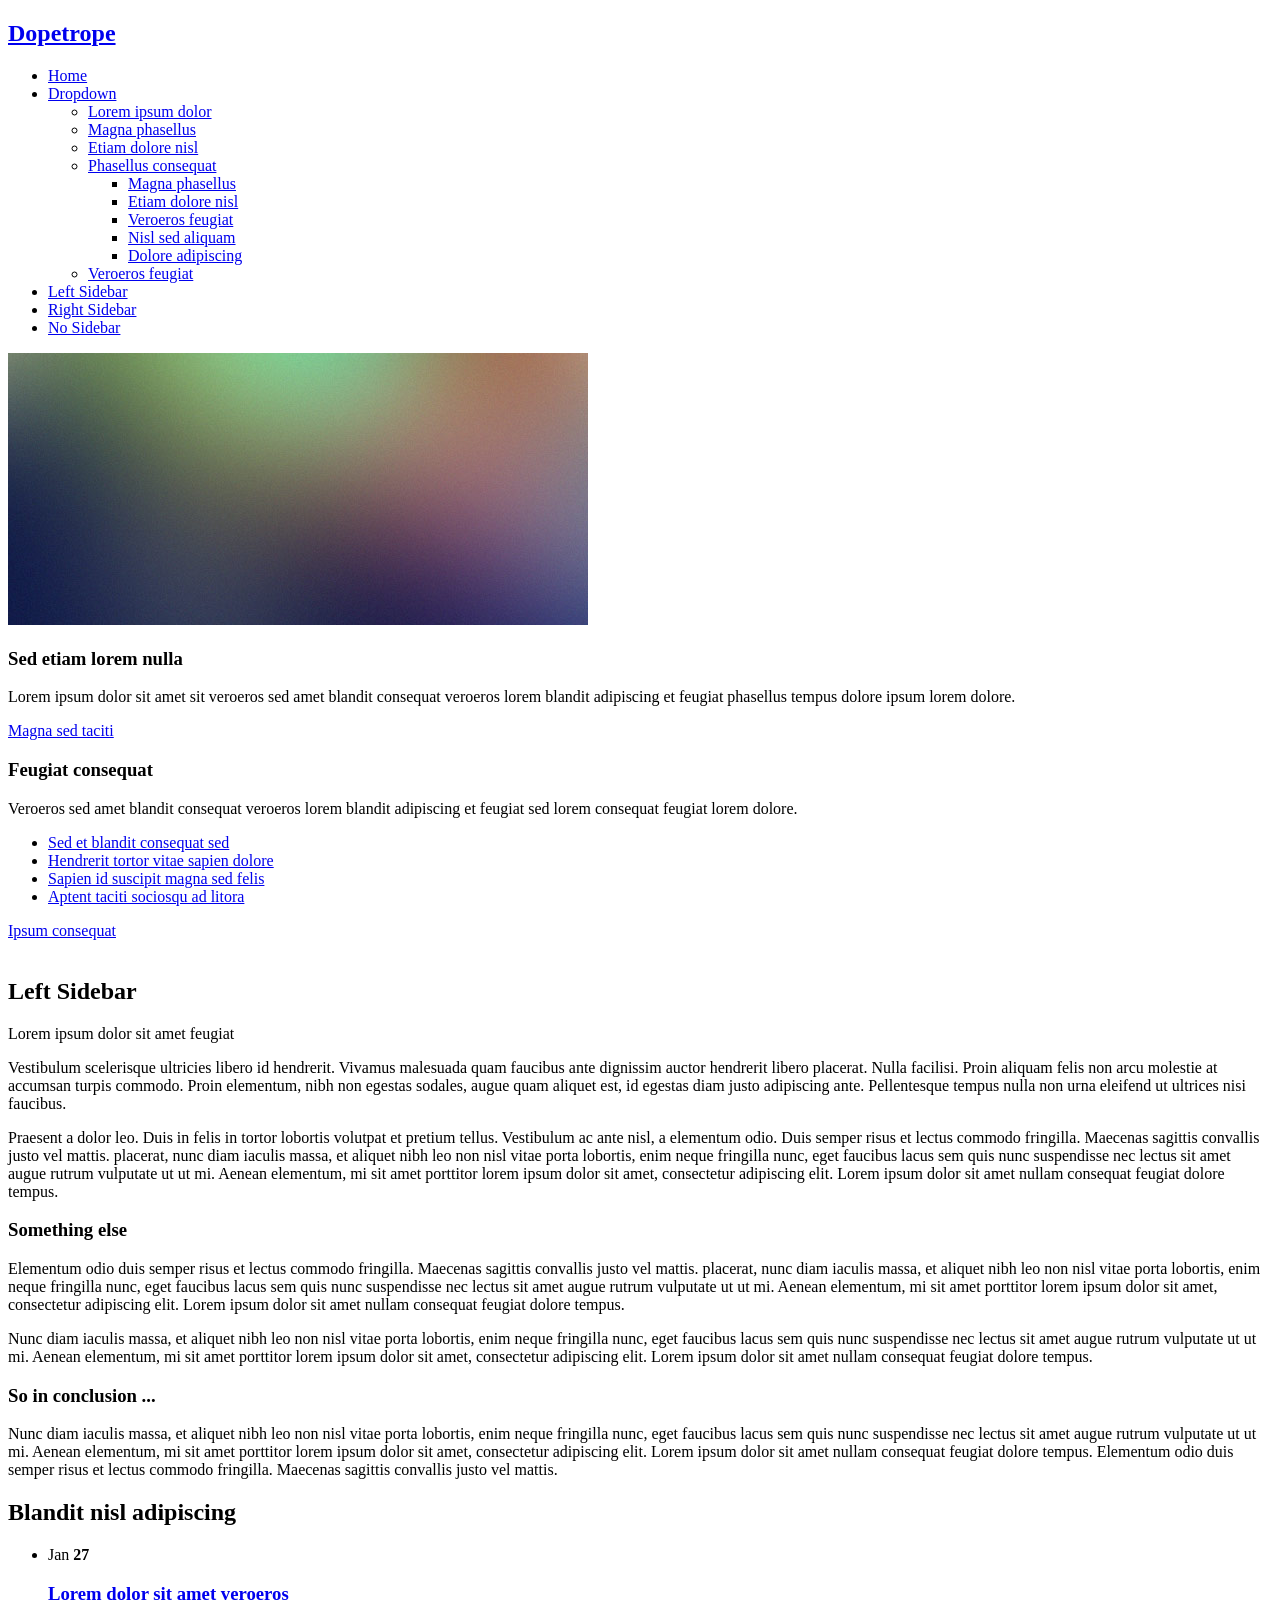
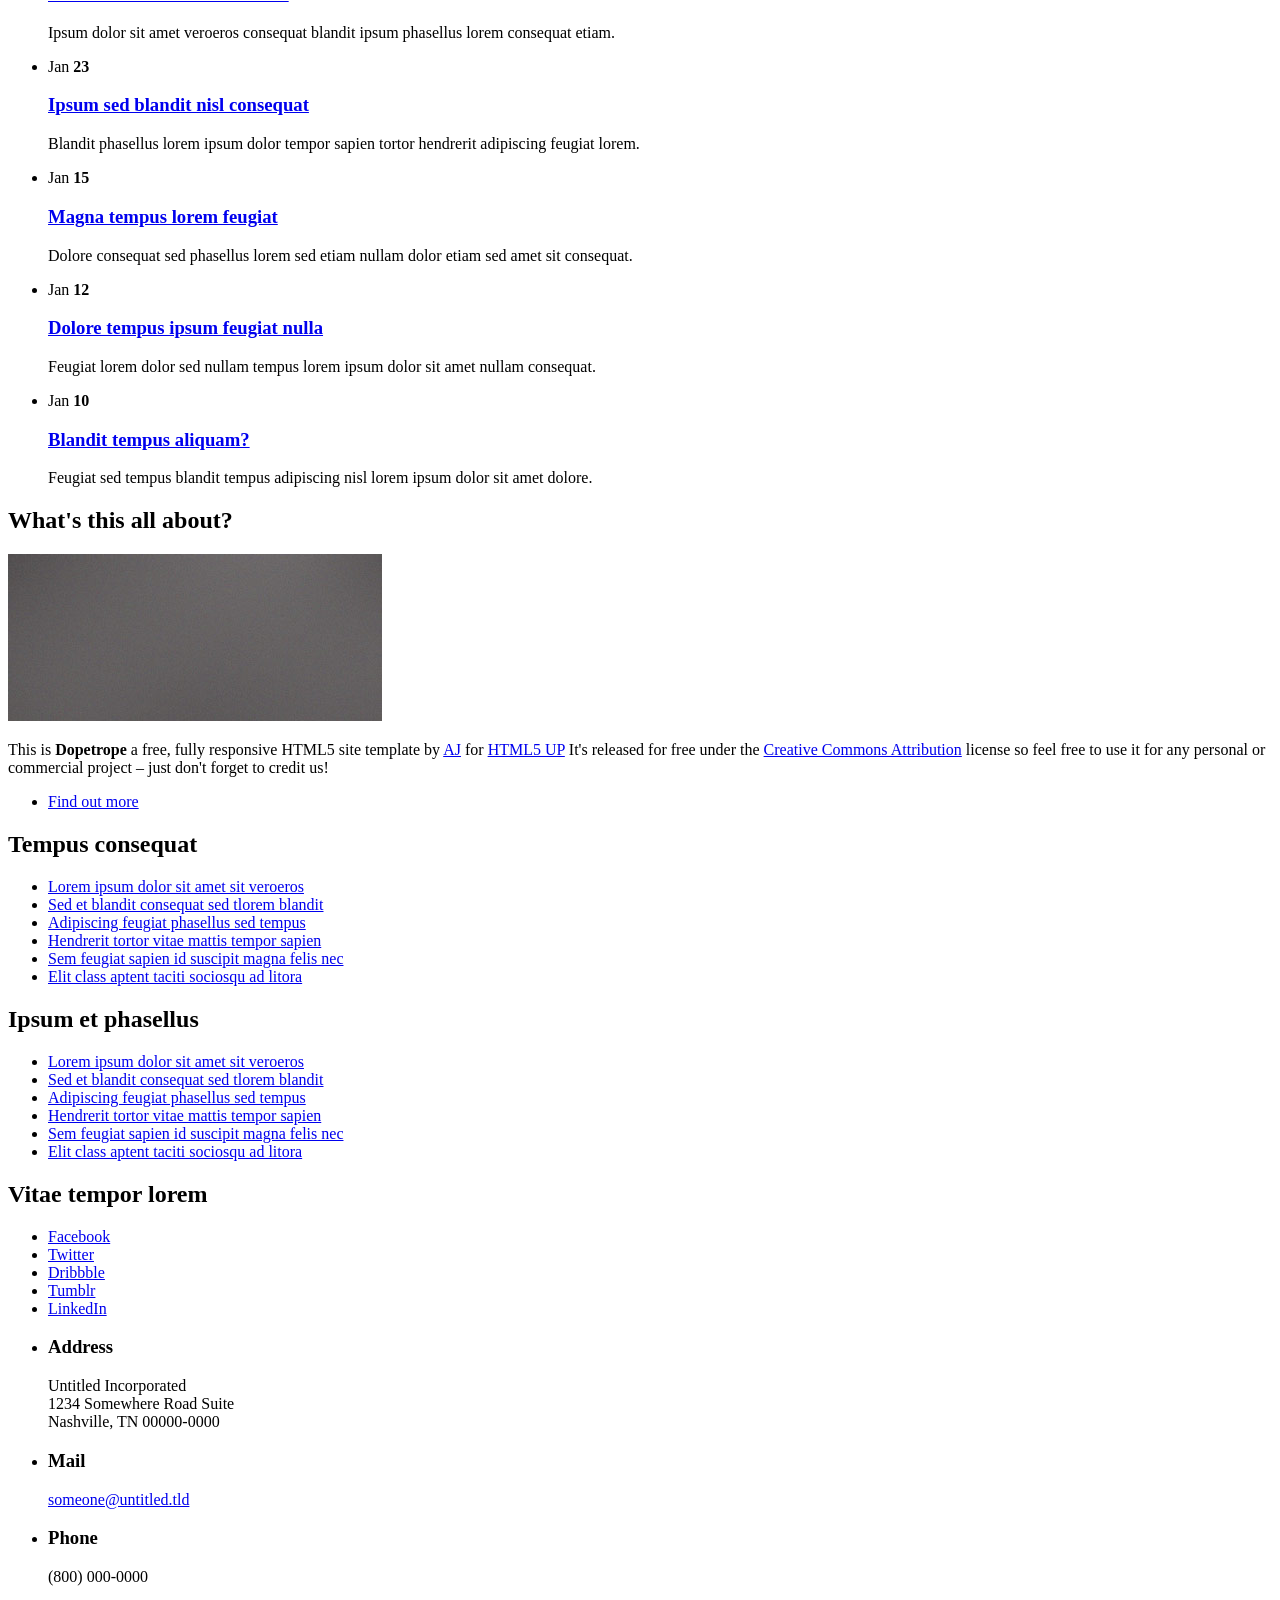
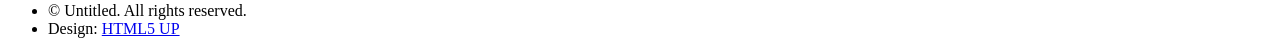
==== left-sidebar.html @ 4e70c13d "Add files via upload Initial Commit" ====
<!DOCTYPE HTML>
<!--
	Dopetrope by HTML5 UP
	html5up.net | @ajlkn
	Free for personal and commercial use under the CCA 3.0 license (html5up.net/license)
-->
<html>
	<head>
		<title>Dopetrope by HTML5 UP</title>
		<meta charset="utf-8" />
		<meta name="viewport" content="width=device-width, initial-scale=1, user-scalable=no" />
		<link rel="stylesheet" href="assets/css/main.css" />
	</head>
	<body class="left-sidebar is-preload">
		<div id="page-wrapper">

			<!-- Header -->
				<section id="header">

					<!-- Logo -->
						<h1><a href="index.html">Dopetrope</a></h1>

					<!-- Nav -->
						<nav id="nav">
							<ul>
								<li><a href="index.html">Home</a></li>
								<li>
									<a href="#">Dropdown</a>
									<ul>
										<li><a href="#">Lorem ipsum dolor</a></li>
										<li><a href="#">Magna phasellus</a></li>
										<li><a href="#">Etiam dolore nisl</a></li>
										<li>
											<a href="#">Phasellus consequat</a>
											<ul>
												<li><a href="#">Magna phasellus</a></li>
												<li><a href="#">Etiam dolore nisl</a></li>
												<li><a href="#">Veroeros feugiat</a></li>
												<li><a href="#">Nisl sed aliquam</a></li>
												<li><a href="#">Dolore adipiscing</a></li>
											</ul>
										</li>
										<li><a href="#">Veroeros feugiat</a></li>
									</ul>
								</li>
								<li class="current"><a href="left-sidebar.html">Left Sidebar</a></li>
								<li><a href="right-sidebar.html">Right Sidebar</a></li>
								<li><a href="no-sidebar.html">No Sidebar</a></li>
							</ul>
						</nav>

				</section>

			<!-- Main -->
				<section id="main">
					<div class="container">
						<div class="row">
							<div class="col-4 col-12-medium">

								<!-- Sidebar -->
									<section class="box">
										<a href="#" class="image featured"><img src="images/pic09.jpg" alt="" /></a>
										<header>
											<h3>Sed etiam lorem nulla</h3>
										</header>
										<p>Lorem ipsum dolor sit amet sit veroeros sed amet blandit consequat veroeros lorem blandit  adipiscing et feugiat phasellus tempus dolore ipsum lorem dolore.</p>
										<footer>
											<a href="#" class="button alt">Magna sed taciti</a>
										</footer>
									</section>
									<section class="box">
										<header>
											<h3>Feugiat consequat</h3>
										</header>
										<p>Veroeros sed amet blandit consequat veroeros lorem blandit adipiscing et feugiat sed lorem consequat feugiat lorem dolore.</p>
										<ul class="divided">
											<li><a href="#">Sed et blandit consequat sed</a></li>
											<li><a href="#">Hendrerit tortor vitae sapien dolore</a></li>
											<li><a href="#">Sapien id suscipit magna sed felis</a></li>
											<li><a href="#">Aptent taciti sociosqu ad litora</a></li>
										</ul>
										<footer>
											<a href="#" class="button alt">Ipsum consequat</a>
										</footer>
									</section>

							</div>
							<div class="col-8 col-12-medium imp-medium">

								<!-- Content -->
									<article class="box post">
										<a href="#" class="image featured"><img src="images/pic01.jpg" alt="" /></a>
										<header>
											<h2>Left Sidebar</h2>
											<p>Lorem ipsum dolor sit amet feugiat</p>
										</header>
										<p>
											Vestibulum scelerisque ultricies libero id hendrerit. Vivamus malesuada quam faucibus ante dignissim auctor
											hendrerit libero placerat. Nulla facilisi. Proin aliquam felis non arcu molestie at accumsan turpis commodo.
											Proin elementum, nibh non egestas sodales, augue quam aliquet est, id egestas diam justo adipiscing ante.
											Pellentesque tempus nulla non urna eleifend ut ultrices nisi faucibus.
										</p>
										<p>
											Praesent a dolor leo. Duis in felis in tortor lobortis volutpat et pretium tellus. Vestibulum ac ante nisl,
											a elementum odio. Duis semper risus et lectus commodo fringilla. Maecenas sagittis convallis justo vel mattis.
											placerat, nunc diam iaculis massa, et aliquet nibh leo non nisl vitae porta lobortis, enim neque fringilla nunc,
											eget faucibus lacus sem quis nunc suspendisse nec lectus sit amet augue rutrum vulputate ut ut mi. Aenean
											elementum, mi sit amet porttitor lorem ipsum dolor sit amet, consectetur adipiscing elit. Lorem ipsum dolor
											sit amet nullam consequat feugiat dolore tempus.
										</p>
										<section>
											<header>
												<h3>Something else</h3>
											</header>
											<p>
												Elementum odio duis semper risus et lectus commodo fringilla. Maecenas sagittis convallis justo vel mattis.
												placerat, nunc diam iaculis massa, et aliquet nibh leo non nisl vitae porta lobortis, enim neque fringilla nunc,
												eget faucibus lacus sem quis nunc suspendisse nec lectus sit amet augue rutrum vulputate ut ut mi. Aenean
												elementum, mi sit amet porttitor lorem ipsum dolor sit amet, consectetur adipiscing elit. Lorem ipsum dolor
												sit amet nullam consequat feugiat dolore tempus.
											</p>
											<p>
												Nunc diam iaculis massa, et aliquet nibh leo non nisl vitae porta lobortis, enim neque fringilla nunc,
												eget faucibus lacus sem quis nunc suspendisse nec lectus sit amet augue rutrum vulputate ut ut mi. Aenean
												elementum, mi sit amet porttitor lorem ipsum dolor sit amet, consectetur adipiscing elit. Lorem ipsum dolor
												sit amet nullam consequat feugiat dolore tempus.
											</p>
										</section>
										<section>
											<header>
												<h3>So in conclusion ...</h3>
											</header>
											<p>
												Nunc diam iaculis massa, et aliquet nibh leo non nisl vitae porta lobortis, enim neque fringilla nunc,
												eget faucibus lacus sem quis nunc suspendisse nec lectus sit amet augue rutrum vulputate ut ut mi. Aenean
												elementum, mi sit amet porttitor lorem ipsum dolor sit amet, consectetur adipiscing elit. Lorem ipsum dolor
												sit amet nullam consequat feugiat dolore tempus. Elementum odio duis semper risus et lectus commodo fringilla.
												Maecenas sagittis convallis justo vel mattis.
											</p>
										</section>
									</article>

							</div>
						</div>
					</div>
				</section>

			<!-- Footer -->
				<section id="footer">
					<div class="container">
						<div class="row">
							<div class="col-8 col-12-medium">
								<section>
									<header>
										<h2>Blandit nisl adipiscing</h2>
									</header>
									<ul class="dates">
										<li>
											<span class="date">Jan <strong>27</strong></span>
											<h3><a href="#">Lorem dolor sit amet veroeros</a></h3>
											<p>Ipsum dolor sit amet veroeros consequat blandit ipsum phasellus lorem consequat etiam.</p>
										</li>
										<li>
											<span class="date">Jan <strong>23</strong></span>
											<h3><a href="#">Ipsum sed blandit nisl consequat</a></h3>
											<p>Blandit phasellus lorem ipsum dolor tempor sapien tortor hendrerit adipiscing feugiat lorem.</p>
										</li>
										<li>
											<span class="date">Jan <strong>15</strong></span>
											<h3><a href="#">Magna tempus lorem feugiat</a></h3>
											<p>Dolore consequat sed phasellus lorem sed etiam nullam dolor etiam sed amet sit consequat.</p>
										</li>
										<li>
											<span class="date">Jan <strong>12</strong></span>
											<h3><a href="#">Dolore tempus ipsum feugiat nulla</a></h3>
											<p>Feugiat lorem dolor sed nullam tempus lorem ipsum dolor sit amet nullam consequat.</p>
										</li>
										<li>
											<span class="date">Jan <strong>10</strong></span>
											<h3><a href="#">Blandit tempus aliquam?</a></h3>
											<p>Feugiat sed tempus blandit tempus adipiscing nisl lorem ipsum dolor sit amet dolore.</p>
										</li>
									</ul>
								</section>
							</div>
							<div class="col-4 col-12-medium">
								<section>
									<header>
										<h2>What's this all about?</h2>
									</header>
									<a href="#" class="image featured"><img src="images/pic10.jpg" alt="" /></a>
									<p>
										This is <strong>Dopetrope</strong> a free, fully responsive HTML5 site template by
										<a href="http://twitter.com/ajlkn">AJ</a> for <a href="http://html5up.net/">HTML5 UP</a> It's released for free under
										the <a href="http://html5up.net/license/">Creative Commons Attribution</a> license so feel free to use it for any personal or commercial project &ndash; just don't forget to credit us!
									</p>
									<footer>
										<ul class="actions">
											<li><a href="#" class="button">Find out more</a></li>
										</ul>
									</footer>
								</section>
							</div>
							<div class="col-4 col-6-medium col-12-small">
								<section>
									<header>
										<h2>Tempus consequat</h2>
									</header>
									<ul class="divided">
										<li><a href="#">Lorem ipsum dolor sit amet sit veroeros</a></li>
										<li><a href="#">Sed et blandit consequat sed tlorem blandit</a></li>
										<li><a href="#">Adipiscing feugiat phasellus sed tempus</a></li>
										<li><a href="#">Hendrerit tortor vitae mattis tempor sapien</a></li>
										<li><a href="#">Sem feugiat sapien id suscipit magna felis nec</a></li>
										<li><a href="#">Elit class aptent taciti sociosqu ad litora</a></li>
									</ul>
								</section>
							</div>
							<div class="col-4 col-6-medium col-12-small">
								<section>
									<header>
										<h2>Ipsum et phasellus</h2>
									</header>
									<ul class="divided">
										<li><a href="#">Lorem ipsum dolor sit amet sit veroeros</a></li>
										<li><a href="#">Sed et blandit consequat sed tlorem blandit</a></li>
										<li><a href="#">Adipiscing feugiat phasellus sed tempus</a></li>
										<li><a href="#">Hendrerit tortor vitae mattis tempor sapien</a></li>
										<li><a href="#">Sem feugiat sapien id suscipit magna felis nec</a></li>
										<li><a href="#">Elit class aptent taciti sociosqu ad litora</a></li>
									</ul>
								</section>
							</div>
							<div class="col-4 col-12-medium">
								<section>
									<header>
										<h2>Vitae tempor lorem</h2>
									</header>
									<ul class="social">
										<li><a class="icon brands fa-facebook-f" href="#"><span class="label">Facebook</span></a></li>
										<li><a class="icon brands fa-twitter" href="#"><span class="label">Twitter</span></a></li>
										<li><a class="icon brands fa-dribbble" href="#"><span class="label">Dribbble</span></a></li>
										<li><a class="icon brands fa-tumblr" href="#"><span class="label">Tumblr</span></a></li>
										<li><a class="icon brands fa-linkedin-in" href="#"><span class="label">LinkedIn</span></a></li>
									</ul>
									<ul class="contact">
										<li>
											<h3>Address</h3>
											<p>
												Untitled Incorporated<br />
												1234 Somewhere Road Suite<br />
												Nashville, TN 00000-0000
											</p>
										</li>
										<li>
											<h3>Mail</h3>
											<p><a href="#">someone@untitled.tld</a></p>
										</li>
										<li>
											<h3>Phone</h3>
											<p>(800) 000-0000</p>
										</li>
									</ul>
								</section>
							</div>
							<div class="col-12">

								<!-- Copyright -->
									<div id="copyright">
										<ul class="links">
											<li>&copy; Untitled. All rights reserved.</li><li>Design: <a href="http://html5up.net">HTML5 UP</a></li>
										</ul>
									</div>

							</div>
						</div>
					</div>
				</section>

		</div>

		<!-- Scripts -->
			<script src="assets/js/jquery.min.js"></script>
			<script src="assets/js/jquery.dropotron.min.js"></script>
			<script src="assets/js/browser.min.js"></script>
			<script src="assets/js/breakpoints.min.js"></script>
			<script src="assets/js/util.js"></script>
			<script src="assets/js/main.js"></script>

	</body>
</html>
---- assets/css/main.css ----
@import url("fontawesome-all.min.css");
@import url("https://fonts.googleapis.com/css?family=Source+Sans+Pro:300,400,700,900,300italic");

/*
	Dopetrope by HTML5 UP
	html5up.net | @ajlkn
	Free for personal and commercial use under the CCA 3.0 license (html5up.net/license)
*/

html, body, div, span, applet, object,
iframe, h1, h2, h3, h4, h5, h6, p, blockquote,
pre, a, abbr, acronym, address, big, cite,
code, del, dfn, em, img, ins, kbd, q, s, samp,
small, strike, strong, sub, sup, tt, var, b,
u, i, center, dl, dt, dd, ol, ul, li, fieldset,
form, label, legend, table, caption, tbody,
tfoot, thead, tr, th, td, article, aside,
canvas, details, embed, figure, figcaption,
footer, header, hgroup, menu, nav, output, ruby,
section, summary, time, mark, audio, video {
	margin: 0;
	padding: 0;
	border: 0;
	font-size: 100%;
	font: inherit;
	vertical-align: baseline;}

article, aside, details, figcaption, figure,
footer, header, hgroup, menu, nav, section {
	display: block;}

body {
	line-height: 1;
}

ol, ul {
	list-style: none;
}

blockquote, q {
	quotes: none;
}

	blockquote:before, blockquote:after, q:before, q:after {
		content: '';
		content: none;
	}

table {
	border-collapse: collapse;
	border-spacing: 0;
}

body {
	-webkit-text-size-adjust: none;
}

mark {
	background-color: transparent;
	color: inherit;
}

input::-moz-focus-inner {
	border: 0;
	padding: 0;
}

input, select, textarea {
	-moz-appearance: none;
	-webkit-appearance: none;
	-ms-appearance: none;
	appearance: none;
}

/* Basic */

	html {
		box-sizing: border-box;
	}

	*, *:before, *:after {
		box-sizing: inherit;
	}

	body {
		background: #252122;
		background-image: url("images/bg02.png");
	}

		body.is-preload *, body.is-preload *:before, body.is-preload *:after {
			-moz-animation: none !important;
			-webkit-animation: none !important;
			-ms-animation: none !important;
			animation: none !important;
			-moz-transition: none !important;
			-webkit-transition: none !important;
			-ms-transition: none !important;
			transition: none !important;
		}

	body, input, textarea, select {
		font-family: 'Source Sans Pro';
		font-weight: 300;
		color: #5d5d5d;
		font-size: 14pt;
		line-height: 1.75em;
	}

	strong, b {
		color: #252122;
		font-weight: 400;
	}

	i, em {
		font-style: italic;
	}

	sub {
		position: relative;
		top: 0.5em;
		font-size: 0.8em;
	}

	sup {
		position: relative;
		top: -0.5em;
		font-size: 0.8em;
	}

	blockquote {
		border-left: solid 0.75em #dddddd;
		padding: 1em 0 1em 1.5em;
		font-style: italic;
	}

	h1, h2, h3, h4, h5, h6 {
		color: #252122;
		font-weight: 700;
	}

	h1 a, h2 a, h3 a, h4 a, h5 a, h6 a {
		color: inherit;
		text-decoration: none;
	}

	h2 {
		font-size: 1.5em;
	}

	h3 {
		font-size: 1.35em;
	}

	a {
		color: #d52349;
		text-decoration: underline;
	}

		a:hover {
			text-decoration: none;
		}

	br.clear {
		clear: both;
	}

	hr {
		border: 0;
		border-top: solid 1px #dddddd;
		height: 1px;
		margin: 2em 0 2em 0;
	}

	p, ul, ol, dl, table {
		margin-bottom: 2em;
	}

/* Container */

	.container {
		margin: 0 auto;
		max-width: 100%;
		width: 70em;
	}

		@media screen and (max-width: 1680px) {

			.container {
				width: 70em;
			}

		}

		@media screen and (max-width: 1280px) {

			.container {
				width: calc(100% - 60px);
			}

		}

		@media screen and (max-width: 980px) {

			.container {
				width: calc(100% - 80px);
			}

		}

		@media screen and (max-width: 736px) {

			.container {
				width: calc(100% - 40px);
			}

		}

/* Row */

	.row {
		display: flex;
		flex-wrap: wrap;
		box-sizing: border-box;
		align-items: stretch;
	}

		.row > * {
			box-sizing: border-box;
		}

		.row.gtr-uniform > * > :last-child {
			margin-bottom: 0;
		}

		.row.aln-left {
			justify-content: flex-start;
		}

		.row.aln-center {
			justify-content: center;
		}

		.row.aln-right {
			justify-content: flex-end;
		}

		.row.aln-top {
			align-items: flex-start;
		}

		.row.aln-middle {
			align-items: center;
		}

		.row.aln-bottom {
			align-items: flex-end;
		}

		.row > .imp {
			order: -1;
		}

		.row > .col-1 {
			width: 8.33333%;
		}

		.row > .off-1 {
			margin-left: 8.33333%;
		}

		.row > .col-2 {
			width: 16.66667%;
		}

		.row > .off-2 {
			margin-left: 16.66667%;
		}

		.row > .col-3 {
			width: 25%;
		}

		.row > .off-3 {
			margin-left: 25%;
		}

		.row > .col-4 {
			width: 33.33333%;
		}

		.row > .off-4 {
			margin-left: 33.33333%;
		}

		.row > .col-5 {
			width: 41.66667%;
		}

		.row > .off-5 {
			margin-left: 41.66667%;
		}

		.row > .col-6 {
			width: 50%;
		}

		.row > .off-6 {
			margin-left: 50%;
		}

		.row > .col-7 {
			width: 58.33333%;
		}

		.row > .off-7 {
			margin-left: 58.33333%;
		}

		.row > .col-8 {
			width: 66.66667%;
		}

		.row > .off-8 {
			margin-left: 66.66667%;
		}

		.row > .col-9 {
			width: 75%;
		}

		.row > .off-9 {
			margin-left: 75%;
		}

		.row > .col-10 {
			width: 83.33333%;
		}

		.row > .off-10 {
			margin-left: 83.33333%;
		}

		.row > .col-11 {
			width: 91.66667%;
		}

		.row > .off-11 {
			margin-left: 91.66667%;
		}

		.row > .col-12 {
			width: 100%;
		}

		.row > .off-12 {
			margin-left: 100%;
		}

		.row.gtr-0 {
			margin-top: 0px;
			margin-left: 0px;
		}

			.row.gtr-0 > * {
				padding: 0px 0 0 0px;
			}

			.row.gtr-0.gtr-uniform {
				margin-top: 0px;
			}

				.row.gtr-0.gtr-uniform > * {
					padding-top: 0px;
				}

		.row.gtr-25 {
			margin-top: -12.5px;
			margin-left: -12.5px;
		}

			.row.gtr-25 > * {
				padding: 12.5px 0 0 12.5px;
			}

			.row.gtr-25.gtr-uniform {
				margin-top: -12.5px;
			}

				.row.gtr-25.gtr-uniform > * {
					padding-top: 12.5px;
				}

		.row.gtr-50 {
			margin-top: -25px;
			margin-left: -25px;
		}

			.row.gtr-50 > * {
				padding: 25px 0 0 25px;
			}

			.row.gtr-50.gtr-uniform {
				margin-top: -25px;
			}

				.row.gtr-50.gtr-uniform > * {
					padding-top: 25px;
				}

		.row {
			margin-top: -50px;
			margin-left: -50px;
		}

			.row > * {
				padding: 50px 0 0 50px;
			}

			.row.gtr-uniform {
				margin-top: -50px;
			}

				.row.gtr-uniform > * {
					padding-top: 50px;
				}

		.row.gtr-150 {
			margin-top: -75px;
			margin-left: -75px;
		}

			.row.gtr-150 > * {
				padding: 75px 0 0 75px;
			}

			.row.gtr-150.gtr-uniform {
				margin-top: -75px;
			}

				.row.gtr-150.gtr-uniform > * {
					padding-top: 75px;
				}

		.row.gtr-200 {
			margin-top: -100px;
			margin-left: -100px;
		}

			.row.gtr-200 > * {
				padding: 100px 0 0 100px;
			}

			.row.gtr-200.gtr-uniform {
				margin-top: -100px;
			}

				.row.gtr-200.gtr-uniform > * {
					padding-top: 100px;
				}

		@media screen and (max-width: 1680px) {

			.row {
				display: flex;
				flex-wrap: wrap;
				box-sizing: border-box;
				align-items: stretch;
			}

				.row > * {
					box-sizing: border-box;
				}

				.row.gtr-uniform > * > :last-child {
					margin-bottom: 0;
				}

				.row.aln-left {
					justify-content: flex-start;
				}

				.row.aln-center {
					justify-content: center;
				}

				.row.aln-right {
					justify-content: flex-end;
				}

				.row.aln-top {
					align-items: flex-start;
				}

				.row.aln-middle {
					align-items: center;
				}

				.row.aln-bottom {
					align-items: flex-end;
				}

				.row > .imp-xlarge {
					order: -1;
				}

				.row > .col-1-xlarge {
					width: 8.33333%;
				}

				.row > .off-1-xlarge {
					margin-left: 8.33333%;
				}

				.row > .col-2-xlarge {
					width: 16.66667%;
				}

				.row > .off-2-xlarge {
					margin-left: 16.66667%;
				}

				.row > .col-3-xlarge {
					width: 25%;
				}

				.row > .off-3-xlarge {
					margin-left: 25%;
				}

				.row > .col-4-xlarge {
					width: 33.33333%;
				}

				.row > .off-4-xlarge {
					margin-left: 33.33333%;
				}

				.row > .col-5-xlarge {
					width: 41.66667%;
				}

				.row > .off-5-xlarge {
					margin-left: 41.66667%;
				}

				.row > .col-6-xlarge {
					width: 50%;
				}

				.row > .off-6-xlarge {
					margin-left: 50%;
				}

				.row > .col-7-xlarge {
					width: 58.33333%;
				}

				.row > .off-7-xlarge {
					margin-left: 58.33333%;
				}

				.row > .col-8-xlarge {
					width: 66.66667%;
				}

				.row > .off-8-xlarge {
					margin-left: 66.66667%;
				}

				.row > .col-9-xlarge {
					width: 75%;
				}

				.row > .off-9-xlarge {
					margin-left: 75%;
				}

				.row > .col-10-xlarge {
					width: 83.33333%;
				}

				.row > .off-10-xlarge {
					margin-left: 83.33333%;
				}

				.row > .col-11-xlarge {
					width: 91.66667%;
				}

				.row > .off-11-xlarge {
					margin-left: 91.66667%;
				}

				.row > .col-12-xlarge {
					width: 100%;
				}

				.row > .off-12-xlarge {
					margin-left: 100%;
				}

				.row.gtr-0 {
					margin-top: 0px;
					margin-left: 0px;
				}

					.row.gtr-0 > * {
						padding: 0px 0 0 0px;
					}

					.row.gtr-0.gtr-uniform {
						margin-top: 0px;
					}

						.row.gtr-0.gtr-uniform > * {
							padding-top: 0px;
						}

				.row.gtr-25 {
					margin-top: -12.5px;
					margin-left: -12.5px;
				}

					.row.gtr-25 > * {
						padding: 12.5px 0 0 12.5px;
					}

					.row.gtr-25.gtr-uniform {
						margin-top: -12.5px;
					}

						.row.gtr-25.gtr-uniform > * {
							padding-top: 12.5px;
						}

				.row.gtr-50 {
					margin-top: -25px;
					margin-left: -25px;
				}

					.row.gtr-50 > * {
						padding: 25px 0 0 25px;
					}

					.row.gtr-50.gtr-uniform {
						margin-top: -25px;
					}

						.row.gtr-50.gtr-uniform > * {
							padding-top: 25px;
						}

				.row {
					margin-top: -50px;
					margin-left: -50px;
				}

					.row > * {
						padding: 50px 0 0 50px;
					}

					.row.gtr-uniform {
						margin-top: -50px;
					}

						.row.gtr-uniform > * {
							padding-top: 50px;
						}

				.row.gtr-150 {
					margin-top: -75px;
					margin-left: -75px;
				}

					.row.gtr-150 > * {
						padding: 75px 0 0 75px;
					}

					.row.gtr-150.gtr-uniform {
						margin-top: -75px;
					}

						.row.gtr-150.gtr-uniform > * {
							padding-top: 75px;
						}

				.row.gtr-200 {
					margin-top: -100px;
					margin-left: -100px;
				}

					.row.gtr-200 > * {
						padding: 100px 0 0 100px;
					}

					.row.gtr-200.gtr-uniform {
						margin-top: -100px;
					}

						.row.gtr-200.gtr-uniform > * {
							padding-top: 100px;
						}

		}

		@media screen and (max-width: 1280px) {

			.row {
				display: flex;
				flex-wrap: wrap;
				box-sizing: border-box;
				align-items: stretch;
			}

				.row > * {
					box-sizing: border-box;
				}

				.row.gtr-uniform > * > :last-child {
					margin-bottom: 0;
				}

				.row.aln-left {
					justify-content: flex-start;
				}

				.row.aln-center {
					justify-content: center;
				}

				.row.aln-right {
					justify-content: flex-end;
				}

				.row.aln-top {
					align-items: flex-start;
				}

				.row.aln-middle {
					align-items: center;
				}

				.row.aln-bottom {
					align-items: flex-end;
				}

				.row > .imp-large {
					order: -1;
				}

				.row > .col-1-large {
					width: 8.33333%;
				}

				.row > .off-1-large {
					margin-left: 8.33333%;
				}

				.row > .col-2-large {
					width: 16.66667%;
				}

				.row > .off-2-large {
					margin-left: 16.66667%;
				}

				.row > .col-3-large {
					width: 25%;
				}

				.row > .off-3-large {
					margin-left: 25%;
				}

				.row > .col-4-large {
					width: 33.33333%;
				}

				.row > .off-4-large {
					margin-left: 33.33333%;
				}

				.row > .col-5-large {
					width: 41.66667%;
				}

				.row > .off-5-large {
					margin-left: 41.66667%;
				}

				.row > .col-6-large {
					width: 50%;
				}

				.row > .off-6-large {
					margin-left: 50%;
				}

				.row > .col-7-large {
					width: 58.33333%;
				}

				.row > .off-7-large {
					margin-left: 58.33333%;
				}

				.row > .col-8-large {
					width: 66.66667%;
				}

				.row > .off-8-large {
					margin-left: 66.66667%;
				}

				.row > .col-9-large {
					width: 75%;
				}

				.row > .off-9-large {
					margin-left: 75%;
				}

				.row > .col-10-large {
					width: 83.33333%;
				}

				.row > .off-10-large {
					margin-left: 83.33333%;
				}

				.row > .col-11-large {
					width: 91.66667%;
				}

				.row > .off-11-large {
					margin-left: 91.66667%;
				}

				.row > .col-12-large {
					width: 100%;
				}

				.row > .off-12-large {
					margin-left: 100%;
				}

				.row.gtr-0 {
					margin-top: 0px;
					margin-left: 0px;
				}

					.row.gtr-0 > * {
						padding: 0px 0 0 0px;
					}

					.row.gtr-0.gtr-uniform {
						margin-top: 0px;
					}

						.row.gtr-0.gtr-uniform > * {
							padding-top: 0px;
						}

				.row.gtr-25 {
					margin-top: -7.5px;
					margin-left: -7.5px;
				}

					.row.gtr-25 > * {
						padding: 7.5px 0 0 7.5px;
					}

					.row.gtr-25.gtr-uniform {
						margin-top: -7.5px;
					}

						.row.gtr-25.gtr-uniform > * {
							padding-top: 7.5px;
						}

				.row.gtr-50 {
					margin-top: -15px;
					margin-left: -15px;
				}

					.row.gtr-50 > * {
						padding: 15px 0 0 15px;
					}

					.row.gtr-50.gtr-uniform {
						margin-top: -15px;
					}

						.row.gtr-50.gtr-uniform > * {
							padding-top: 15px;
						}

				.row {
					margin-top: -30px;
					margin-left: -30px;
				}

					.row > * {
						padding: 30px 0 0 30px;
					}

					.row.gtr-uniform {
						margin-top: -30px;
					}

						.row.gtr-uniform > * {
							padding-top: 30px;
						}

				.row.gtr-150 {
					margin-top: -45px;
					margin-left: -45px;
				}

					.row.gtr-150 > * {
						padding: 45px 0 0 45px;
					}

					.row.gtr-150.gtr-uniform {
						margin-top: -45px;
					}

						.row.gtr-150.gtr-uniform > * {
							padding-top: 45px;
						}

				.row.gtr-200 {
					margin-top: -60px;
					margin-left: -60px;
				}

					.row.gtr-200 > * {
						padding: 60px 0 0 60px;
					}

					.row.gtr-200.gtr-uniform {
						margin-top: -60px;
					}

						.row.gtr-200.gtr-uniform > * {
							padding-top: 60px;
						}

		}

		@media screen and (max-width: 980px) {

			.row {
				display: flex;
				flex-wrap: wrap;
				box-sizing: border-box;
				align-items: stretch;
			}

				.row > * {
					box-sizing: border-box;
				}

				.row.gtr-uniform > * > :last-child {
					margin-bottom: 0;
				}

				.row.aln-left {
					justify-content: flex-start;
				}

				.row.aln-center {
					justify-content: center;
				}

				.row.aln-right {
					justify-content: flex-end;
				}

				.row.aln-top {
					align-items: flex-start;
				}

				.row.aln-middle {
					align-items: center;
				}

				.row.aln-bottom {
					align-items: flex-end;
				}

				.row > .imp-medium {
					order: -1;
				}

				.row > .col-1-medium {
					width: 8.33333%;
				}

				.row > .off-1-medium {
					margin-left: 8.33333%;
				}

				.row > .col-2-medium {
					width: 16.66667%;
				}

				.row > .off-2-medium {
					margin-left: 16.66667%;
				}

				.row > .col-3-medium {
					width: 25%;
				}

				.row > .off-3-medium {
					margin-left: 25%;
				}

				.row > .col-4-medium {
					width: 33.33333%;
				}

				.row > .off-4-medium {
					margin-left: 33.33333%;
				}

				.row > .col-5-medium {
					width: 41.66667%;
				}

				.row > .off-5-medium {
					margin-left: 41.66667%;
				}

				.row > .col-6-medium {
					width: 50%;
				}

				.row > .off-6-medium {
					margin-left: 50%;
				}

				.row > .col-7-medium {
					width: 58.33333%;
				}

				.row > .off-7-medium {
					margin-left: 58.33333%;
				}

				.row > .col-8-medium {
					width: 66.66667%;
				}

				.row > .off-8-medium {
					margin-left: 66.66667%;
				}

				.row > .col-9-medium {
					width: 75%;
				}

				.row > .off-9-medium {
					margin-left: 75%;
				}

				.row > .col-10-medium {
					width: 83.33333%;
				}

				.row > .off-10-medium {
					margin-left: 83.33333%;
				}

				.row > .col-11-medium {
					width: 91.66667%;
				}

				.row > .off-11-medium {
					margin-left: 91.66667%;
				}

				.row > .col-12-medium {
					width: 100%;
				}

				.row > .off-12-medium {
					margin-left: 100%;
				}

				.row.gtr-0 {
					margin-top: 0px;
					margin-left: 0px;
				}

					.row.gtr-0 > * {
						padding: 0px 0 0 0px;
					}

					.row.gtr-0.gtr-uniform {
						margin-top: 0px;
					}

						.row.gtr-0.gtr-uniform > * {
							padding-top: 0px;
						}

				.row.gtr-25 {
					margin-top: -10px;
					margin-left: -10px;
				}

					.row.gtr-25 > * {
						padding: 10px 0 0 10px;
					}

					.row.gtr-25.gtr-uniform {
						margin-top: -10px;
					}

						.row.gtr-25.gtr-uniform > * {
							padding-top: 10px;
						}

				.row.gtr-50 {
					margin-top: -20px;
					margin-left: -20px;
				}

					.row.gtr-50 > * {
						padding: 20px 0 0 20px;
					}

					.row.gtr-50.gtr-uniform {
						margin-top: -20px;
					}

						.row.gtr-50.gtr-uniform > * {
							padding-top: 20px;
						}

				.row {
					margin-top: -40px;
					margin-left: -40px;
				}

					.row > * {
						padding: 40px 0 0 40px;
					}

					.row.gtr-uniform {
						margin-top: -40px;
					}

						.row.gtr-uniform > * {
							padding-top: 40px;
						}

				.row.gtr-150 {
					margin-top: -60px;
					margin-left: -60px;
				}

					.row.gtr-150 > * {
						padding: 60px 0 0 60px;
					}

					.row.gtr-150.gtr-uniform {
						margin-top: -60px;
					}

						.row.gtr-150.gtr-uniform > * {
							padding-top: 60px;
						}

				.row.gtr-200 {
					margin-top: -80px;
					margin-left: -80px;
				}

					.row.gtr-200 > * {
						padding: 80px 0 0 80px;
					}

					.row.gtr-200.gtr-uniform {
						margin-top: -80px;
					}

						.row.gtr-200.gtr-uniform > * {
							padding-top: 80px;
						}

		}

		@media screen and (max-width: 736px) {

			.row {
				display: flex;
				flex-wrap: wrap;
				box-sizing: border-box;
				align-items: stretch;
			}

				.row > * {
					box-sizing: border-box;
				}

				.row.gtr-uniform > * > :last-child {
					margin-bottom: 0;
				}

				.row.aln-left {
					justify-content: flex-start;
				}

				.row.aln-center {
					justify-content: center;
				}

				.row.aln-right {
					justify-content: flex-end;
				}

				.row.aln-top {
					align-items: flex-start;
				}

				.row.aln-middle {
					align-items: center;
				}

				.row.aln-bottom {
					align-items: flex-end;
				}

				.row > .imp-small {
					order: -1;
				}

				.row > .col-1-small {
					width: 8.33333%;
				}

				.row > .off-1-small {
					margin-left: 8.33333%;
				}

				.row > .col-2-small {
					width: 16.66667%;
				}

				.row > .off-2-small {
					margin-left: 16.66667%;
				}

				.row > .col-3-small {
					width: 25%;
				}

				.row > .off-3-small {
					margin-left: 25%;
				}

				.row > .col-4-small {
					width: 33.33333%;
				}

				.row > .off-4-small {
					margin-left: 33.33333%;
				}

				.row > .col-5-small {
					width: 41.66667%;
				}

				.row > .off-5-small {
					margin-left: 41.66667%;
				}

				.row > .col-6-small {
					width: 50%;
				}

				.row > .off-6-small {
					margin-left: 50%;
				}

				.row > .col-7-small {
					width: 58.33333%;
				}

				.row > .off-7-small {
					margin-left: 58.33333%;
				}

				.row > .col-8-small {
					width: 66.66667%;
				}

				.row > .off-8-small {
					margin-left: 66.66667%;
				}

				.row > .col-9-small {
					width: 75%;
				}

				.row > .off-9-small {
					margin-left: 75%;
				}

				.row > .col-10-small {
					width: 83.33333%;
				}

				.row > .off-10-small {
					margin-left: 83.33333%;
				}

				.row > .col-11-small {
					width: 91.66667%;
				}

				.row > .off-11-small {
					margin-left: 91.66667%;
				}

				.row > .col-12-small {
					width: 100%;
				}

				.row > .off-12-small {
					margin-left: 100%;
				}

				.row.gtr-0 {
					margin-top: 0px;
					margin-left: 0px;
				}

					.row.gtr-0 > * {
						padding: 0px 0 0 0px;
					}

					.row.gtr-0.gtr-uniform {
						margin-top: 0px;
					}

						.row.gtr-0.gtr-uniform > * {
							padding-top: 0px;
						}

				.row.gtr-25 {
					margin-top: -5px;
					margin-left: -5px;
				}

					.row.gtr-25 > * {
						padding: 5px 0 0 5px;
					}

					.row.gtr-25.gtr-uniform {
						margin-top: -5px;
					}

						.row.gtr-25.gtr-uniform > * {
							padding-top: 5px;
						}

				.row.gtr-50 {
					margin-top: -10px;
					margin-left: -10px;
				}

					.row.gtr-50 > * {
						padding: 10px 0 0 10px;
					}

					.row.gtr-50.gtr-uniform {
						margin-top: -10px;
					}

						.row.gtr-50.gtr-uniform > * {
							padding-top: 10px;
						}

				.row {
					margin-top: -20px;
					margin-left: -20px;
				}

					.row > * {
						padding: 20px 0 0 20px;
					}

					.row.gtr-uniform {
						margin-top: -20px;
					}

						.row.gtr-uniform > * {
							padding-top: 20px;
						}

				.row.gtr-150 {
					margin-top: -30px;
					margin-left: -30px;
				}

					.row.gtr-150 > * {
						padding: 30px 0 0 30px;
					}

					.row.gtr-150.gtr-uniform {
						margin-top: -30px;
					}

						.row.gtr-150.gtr-uniform > * {
							padding-top: 30px;
						}

				.row.gtr-200 {
					margin-top: -40px;
					margin-left: -40px;
				}

					.row.gtr-200 > * {
						padding: 40px 0 0 40px;
					}

					.row.gtr-200.gtr-uniform {
						margin-top: -40px;
					}

						.row.gtr-200.gtr-uniform > * {
							padding-top: 40px;
						}

		}

/* Form */

	form label {
		display: block;
		color: #252122;
		font-weight: 400;
		margin: 0 0 0.5em 0;
	}

	form input[type=text],
	form input[type=email],
	form input[type=password],
	form select,
	form textarea {
		-webkit-appearance: none;
		display: block;
		border: 0;
		padding: 0.75em 1em;
		font-size: 1em;
		border-radius: 5px;
		border: solid 1px #dddddd;
		background: #fff;
		width: 100%;
	}

		form input[type=text]:focus,
		form input[type=email]:focus,
		form input[type=password]:focus,
		form select:focus,
		form textarea:focus {
			box-shadow: inset 0px 0px 1px 1px #43bff0;
		}

	form textarea {
		height: 15em;
	}

	form ::-webkit-input-placeholder {
		color: #555 !important;
	}

	form :-moz-placeholder {
		color: #555 !important;
	}

	form ::-moz-placeholder {
		color: #555 !important;
	}

	form :-ms-input-placeholder {
		color: #555 !important;
	}

	form ::-moz-focus-inner {
		border: 0;
	}

/* Tables */

	table {
		width: 100%;
	}

		table tr {
			border-top: solid 1px #dddddd;
		}

			table tr:first-child {
				border-top: 0;
			}

		table td {
			padding: 0.5em 1em 0.5em 1em;
		}

		table th {
			text-align: left;
			padding: 0.5em 1em 0.5em 1em;
			font-weight: 700;
			margin: 0 0 1em 0;
		}

		table thead {
			border-bottom: solid 2px #dddddd;
		}

/* Section/Article */

	section, article {
		margin-bottom: 2.5em;
	}

		section > :last-child, section:last-child, article > :last-child, article:last-child {
			margin-bottom: 0;
		}

	header {
		margin: 0 0 1.5em 0;
	}

		header > p {
			display: block;
			font-style: italic;
			margin: 0.5em 0 0 0;
			padding-bottom: 0.5em;
		}

		header.major {
			position: relative;
			text-align: center;
			border-top: solid 1px #ccc;
			top: 1em;
			margin: 0 0 3em 0;
		}

			header.major h2 {
				background: #fff;
				position: relative;
				top: -0.65em;
				display: inline;
				margin: 0;
				padding: 0 1em 0 1em;
			}

	footer {
		margin: 2.25em 0 0 0;
	}

/* Box */

	.box {
		background: #ffffff;
		border-bottom: solid 1px #ccc;
		padding: 2.75em 1.75em 2.75em 1.75em;
	}

		.box .image.featured {
			position: relative;
			width: auto;
			left: 1.75em;
			top: 1.75em;
			margin: -4.5em 0 4.25em -3.5em;
		}

		.box.post header {
			padding-top: 1em;
			margin: 0 0 2em 0;
		}

		.box.post h2 {
			font-size: 2.5em;
			letter-spacing: -0.015em;
		}

		.box.post header > p {
			margin-top: 1.25em;
			font-size: 1.25em;
		}

		.box footer ul.actions {
			margin-bottom: 0;
		}

/* Button */

	input[type="button"],
	input[type="submit"],
	input[type="reset"],
	button,
	.button {
		-webkit-appearance: none;
		display: inline-block;
		text-decoration: none;
		cursor: pointer;
		border: 0;
		border-radius: 5px;
		background: #d52349;
		color: #fff !important;
		font-weight: 700;
		outline: 0;
		font-size: 1.1em;
		padding: 0.65em 1.5em 0.65em 1.5em;
		text-align: center;
		-moz-transition: background-color .25s ease-in-out;
		-webkit-transition: background-color .25s ease-in-out;
		-ms-transition: background-color .25s ease-in-out;
		transition: background-color .25s ease-in-out;
	}

		input[type="button"]:hover,
		input[type="submit"]:hover,
		input[type="reset"]:hover,
		button:hover,
		.button:hover {
			background: #e53359;
		}

		input[type="button"]:active,
		input[type="submit"]:active,
		input[type="reset"]:active,
		button:active,
		.button:active {
			background: #c51349;
		}

		input[type="button"].alt,
		input[type="submit"].alt,
		input[type="reset"].alt,
		button.alt,
		.button.alt {
			background: #252122;
		}

			input[type="button"].alt:hover,
			input[type="submit"].alt:hover,
			input[type="reset"].alt:hover,
			button.alt:hover,
			.button.alt:hover {
				background: #353132;
			}

			input[type="button"].alt:active,
			input[type="submit"].alt:active,
			input[type="reset"].alt:active,
			button.alt:active,
			.button.alt:active {
				background: #151112;
			}

		input[type="button"].icon:before,
		input[type="submit"].icon:before,
		input[type="reset"].icon:before,
		button.icon:before,
		.button.icon:before {
			opacity: 0.35;
			position: relative;
			top: 0.05em;
			margin-right: 0.75em;
		}

		input[type="button"].large,
		input[type="submit"].large,
		input[type="reset"].large,
		button.large,
		.button.large {
			font-size: 1.5em;
			padding: 0.75em 1.5em 0.75em 1.5em;
		}

/* Image */

	.image {
		display: inline-block;
		outline: 0;
	}

		.image img {
			display: block;
			width: 100%;
		}

		.image.centered {
			display: block;
			margin: 0 0 2em 0;
		}

			.image.centered img {
				margin: 0 auto;
				width: auto;
			}

		.image.featured {
			display: block;
			width: 100%;
			margin: 0 0 2em 0;
		}

		.image.left {
			float: left;
			margin: 0 2em 2em 0;
		}

/* List */

	ul {
		list-style: disc;
		padding-left: 1em;
	}

		ul li {
			padding-left: 0.5em;
		}

	ol {
		list-style: decimal;
		padding-left: 1.25em;
	}

		ol li {
			padding-left: 0.25em;
		}

/* Actions */

	ul.actions {
		list-style: none;
		padding-left: 0;
	}

		ul.actions li {
			display: inline-block;
			margin-left: 1em;
			padding-left: 0;
		}

			ul.actions li:first-child {
				margin-left: 0;
			}

/* Links */

	ul.links {
		list-style: none;
		padding-left: 0;
	}

		ul.links li {
			display: inline-block;
			border-left: solid 1px rgba(255, 255, 255, 0.05);
			padding: 0 0 0 1em;
			margin: 0 0 0 1em;
		}

			ul.links li:first-child {
				border-left: 0;
				padding-left: 0;
				margin-left: 0;
			}

/* Contact */

	ul.contact {
		list-style: none;
		padding-left: 0;
	}

		ul.contact li {
			position: relative;
			border-top: solid 1px #ddd;
			padding: 1.3em 0 1.3em 7em;
		}

			ul.contact li h3 {
				position: absolute;
				left: 0;
				top: 1.3em;
				font-size: 1.1em;
			}

			ul.contact li p {
				margin: 0;
			}

			ul.contact li:first-child {
				padding-top: 0;
				border-top: 0;
			}

				ul.contact li:first-child h3 {
					top: 0;
				}

/* Dates */

	ul.dates {
		list-style: none;
		padding-left: 0;
	}

		ul.dates li {
			position: relative;
			border-top: solid 1px #ddd;
			padding: 1.3em 0 1.3em 6.75em;
		}

		ul.dates .date {
			display: block;
			position: absolute;
			left: 0;
			top: 1.3em;
			background-color: #d52349;
			height: 3.5em;
			text-align: center;
			color: #fff;
			line-height: 1em;
			border-top-left-radius: 5px;
			border-bottom-left-radius: 5px;
			padding: 0.5em 0.75em 0 1em;
		}

			ul.dates .date:after {
				content: '';
				position: absolute;
				bottom: 0;
				right: -1.2em;
				border-left: solid 1.25em #d52349;
				border-top: solid 1.8em transparent;
				border-bottom: solid 1.8em transparent;
			}

			ul.dates .date strong {
				display: block;
				font-size: 1.75em;
				padding-top: 0.15em;
			}

		ul.dates h3 {
			font-size: 1.1em;
		}

		ul.dates p {
			margin: 0;
		}

		ul.dates li:first-child {
			border-top: 0;
			padding-top: 0;
		}

			ul.dates li:first-child .date {
				top: 0;
			}

/* Divided */

	ul.divided {
		list-style: none;
		padding-left: 0;
	}

		ul.divided li {
			border-top: solid 1px #ddd;
			padding: 1em 0 1em 0;
		}

			ul.divided li:first-child {
				border-top: 0;
				padding-top: 0;
			}

/* Social */

	ul.social {
		list-style: none;
		padding-left: 0;
		overflow: hidden;
		cursor: default;
		margin: 0 0 3.25em 0;
	}

		ul.social li {
			display: inline-block;
			padding-left: 0;
			margin-left: 0.75em;
		}

			ul.social li:first-child {
				margin-left: 0;
			}

			ul.social li a {
				display: inline-block;
				width: 3em;
				height: 3em;
				text-align: center;
				border-radius: 5px;
				background: #888;
				-moz-transition: background-color .25s ease-in-out;
				-webkit-transition: background-color .25s ease-in-out;
				-ms-transition: background-color .25s ease-in-out;
				transition: background-color .25s ease-in-out;
			}

				ul.social li a:before {
					color: #fff;
					font-size: 2em;
					line-height: 1.5em;
				}

				ul.social li a.fa-facebook {
					background: #3c5a98;
				}

					ul.social li a.fa-facebook:hover {
						background: #4c6aa8;
					}

				ul.social li a.fa-twitter {
					background: #2daae4;
				}

					ul.social li a.fa-twitter:hover {
						background: #3dbaf4;
					}

				ul.social li a.fa-dribbble {
					background: #c4376b;
				}

					ul.social li a.fa-dribbble:hover {
						background: #d4477b;
					}

				ul.social li a.fa-linkedin {
					background: #006599;
				}

					ul.social li a.fa-linkedin:hover {
						background: #1075a9;
					}

				ul.social li a.fa-tumblr {
					background: #2b4661;
				}

					ul.social li a.fa-tumblr:hover {
						background: #3b5671;
					}

				ul.social li a.fa-google-plus {
					background: #da2713;
				}

					ul.social li a.fa-google-plus:hover {
						background: #ea3723;
					}

/* Icons */

	.icon {
		text-decoration: none;
		position: relative;
		text-decoration: none;
	}

		.icon:before {
			-moz-osx-font-smoothing: grayscale;
			-webkit-font-smoothing: antialiased;
			display: inline-block;
			font-style: normal;
			font-variant: normal;
			text-rendering: auto;
			line-height: 1;
			text-transform: none !important;
			font-family: 'Font Awesome 5 Free';
			font-weight: 400;
		}

		.icon.solid:before {
			font-weight: 900;
		}

		.icon.brands:before {
			font-family: 'Font Awesome 5 Brands';
		}

		.icon:before {
			line-height: inherit;
		}

		.icon > .label {
			display: none;
		}

		.icon.featured {
			position: relative;
			display: inline-block;
			background-color: #d52349;
			width: 9em;
			padding: 1.75em 0 0.75em 0;
			border-top-left-radius: 5px;
			border-top-right-radius: 5px;
			margin: 0 0 4.5em 0;
			cursor: default;
		}

			.icon.featured:before {
				font-size: 4.5em;
				line-height: 1em;
				color: #fff;
			}

			.icon.featured:after {
				content: '';
				position: absolute;
				bottom: -1.95em;
				left: 0;
				border-top: solid 2em #d52349;
				border-left: solid 4.5em transparent;
				border-right: solid 4.5em transparent;
			}

			.icon.featured.alt {
				background-color: #252122;
			}

				.icon.featured.alt:after {
					border-top-color: #252122;
				}

			.icon.featured.alt2 {
				background-color: #827a7c;
			}

				.icon.featured.alt2:after {
					border-top-color: #827a7c;
				}

/* Page Wrapper */

	#page-wrapper > section {
		margin-bottom: 0;
	}

/* Header */

	#header {
		position: relative;
		background: #ffffff;
		border-bottom: solid 1px #ccc;
		padding: 5em 0 4em 0;
		text-align: center;
	}

		#header h1 {
			color: #252122;
			font-weight: 900;
			font-size: 2.5em;
			letter-spacing: -0.035em;
			line-height: 1;
		}

/* Nav */

	#nav {
		margin: 2.5em 0 0 0;
	}

		#nav > ul {
			margin: 0;
		}

			#nav > ul > li {
				display: inline-block;
				font-style: italic;
				margin: 0 0.35em 0 0.35em;
			}

				#nav > ul > li > ul {
					display: none;
				}

				#nav > ul > li > a {
					border-radius: 5px;
					color: #5d5d5d;
					text-decoration: none;
					padding: 0.6em 1.2em 0.6em 1.2em;
					-moz-transition: background-color .25s ease-in-out;
					-webkit-transition: background-color .25s ease-in-out;
					-ms-transition: background-color .25s ease-in-out;
					transition: background-color .25s ease-in-out;
					outline: 0;
				}

				#nav > ul > li:hover > a, #nav > ul > li.active > a {
					background: #f3f3f3;
				}

				#nav > ul > li.current > a {
					background: #d52349;
					color: #fff !important;
					font-weight: 700;
				}

	.dropotron {
		border-radius: 5px;
		background-color: #252122;
		background-color: rgba(34, 30, 31, 0.98);
		padding: 1.25em 1.5em 1.25em 1.5em;
		font-style: italic;
		min-width: 13em;
		box-shadow: 0px 8px 15px 0px rgba(0, 0, 0, 0.5);
		text-align: left;
		margin-top: -1.25em;
		margin-left: -1px;
		list-style: none;
	}

		.dropotron a, .dropotron span {
			color: #aaa;
			text-decoration: none;
			-moz-transition: color .25s ease-in-out;
			-webkit-transition: color .25s ease-in-out;
			-ms-transition: color .25s ease-in-out;
			transition: color .25s ease-in-out;
		}

		.dropotron li {
			padding: 0.25em 0 0.25em 0;
		}

			.dropotron li:hover > a, .dropotron li:hover > span {
				color: #fff;
			}

		.dropotron.level-0 {
			margin-top: 2em;
		}

			.dropotron.level-0:before {
				content: '';
				display: block;
				position: absolute;
				left: 50%;
				margin-left: -10px;
				top: -9px;
				border-left: solid 10px transparent;
				border-right: solid 10px transparent;
				border-bottom: solid 10px #252122;
				border-bottom-color: rgba(34, 30, 31, 0.98);
			}

/* Banner */

	#banner {
		background: #CCE8F4 url("../../images/pic01.jpg");
		background-position: center center;
		background-size: auto 100%;
		background-repeat: no-repeat;
		text-align: center;
		position: relative;
		padding: 8em 0;
		margin: 4em 0 0 0;
	}

		#banner header {
			background-color: rgba(34, 30, 31, 0.98);
			display: inline-block;
			padding: 2.5em 5em;
			border-radius: 5px;
		}

			#banner header h2 {
				color: #fff;
				font-weight: 700;
				font-size: 2.5em;
				margin: 0 0 0.65em 0;
			}

			#banner header p {
				color: #d52349;
				padding: 0;
				font-style: normal;
				margin: 0;
				font-size: 1.5em;
			}

/* Intro */

	#intro {
		text-align: center;
		overflow: hidden;
	}

		#intro section {
			margin: 3em 0;
			padding: 2.5em 0;
		}

		#intro h2 {
			font-size: 1.75em;
		}

		#intro p {
			margin: 0;
		}

		#intro .middle {
			position: relative;
			z-index: 1;
		}

			#intro .middle:before {
				content: '';
				width: 32px;
				height: 100%;
				position: absolute;
				left: -24px;
				top: 0;
				display: block;
				z-index: -1;
				box-shadow: 32px 0 0 0 #fff, 0 -32px 0 0 #fff, 0 32px 0 0 #fff, 32px 32px 0 0 #fff, 32px -32px 0 0 #fff, 0 0 32px 0 rgba(0, 0, 0, 0.15);
			}

			#intro .middle:after {
				content: '';
				width: 32px;
				height: 100%;
				position: absolute;
				right: -24px;
				top: 0;
				display: block;
				z-index: -1;
				box-shadow: -32px 0 0 0 #fff, 0 -32px 0 0 #fff, 0 32px 0 0 #fff, -32px 32px 0 0 #fff, -32px -32px 0 0 #fff, 0 0 32px 0 rgba(0, 0, 0, 0.15);
			}

		#intro .button {
			min-width: 12em;
		}

		#intro footer {
			margin: 0;
		}

/* Main */

	#main {
		position: relative;
		background: #f7f7f7 url("images/bg02.png");
		padding: 4em 0 4em 0;
	}

		#main:before {
			content: '';
			position: absolute;
			top: 0;
			left: 0;
			width: 100%;
			background: url("images/bg01.png");
			background-size: 100% 100%;
			z-index: 0;
			opacity: 0.1;
		}

		#main .major h2 {
			background: #f7f7f7 url("images/bg02.png");
		}

/* Footer */

	#footer {
		position: relative;
		color: #858484;
		padding: 4em 0;
	}

		#footer:before {
			content: '';
			position: absolute;
			top: 0;
			left: 0;
			width: 100%;
			background: url("images/bg01.png");
			background-size: 100% 100%;
			z-index: 0;
			opacity: 0.5;
		}

		#footer a {
			color: #c5c4c4;
		}

		#footer h2, #footer h3, #footer h4, #footer h5, #footer h6, #footer strong, #footer b {
			color: #fff;
		}

			#footer h2 a, #footer h3 a, #footer h4 a, #footer h5 a, #footer h6 a, #footer strong a, #footer b a {
				color: inherit;
			}

		#footer ul.contact li,
		#footer ul.dates li,
		#footer ul.divided li {
			border-top-color: #353434;
			border-top-color: rgba(255, 255, 255, 0.05);
		}

		#footer header {
			margin: 0 0 3em 0;
		}

			#footer header h2 {
				font-size: 1.75em;
			}

/* Copyright */

	#copyright {
		text-align: center;
		margin: 3em 0 2em 0;
	}

		#copyright ul.links {
			display: inline-block;
			background: #2C2929;
			background: rgba(255, 255, 255, 0.05);
			border-radius: 5px;
			margin: 0;
			padding: 0.85em 2.25em 0.85em 2.25em;
		}

/* XLarge */

	@media screen and (max-width: 1680px) {

		/* Basic */

			body, input, textarea, select {
				font-size: 12pt;
			}

	}

/* Large */

	@media screen and (max-width: 1280px) {

		/* Basic */

			body, input, textarea, select {
				font-size: 11pt;
			}

		/* Section/Article */

			header.major {
				margin: 0.75em 0 2.5em 0;
			}

				header.major h2 {
					padding: 0 1em 0 1em;
				}

		/* Social */

			ul.social li {
				margin: 0 0 0.25em 0.75em;
			}

		/* Header */

			#header {
				padding: 4em 0 3em 0;
			}

		/* Banner */

			#banner {
				padding: 6em 0;
				margin: 3em 0 0 0;
			}

		/* Intro */

			#intro {
				padding: 0;
			}

				#intro section {
					padding: 1em 2em;
				}

				#intro .middle:before {
					left: -12px;
				}

				#intro .middle:after {
					right: -12px;
				}

		/* Main */

			#main {
				padding: 30px 0;
			}

		/* Footer */

			#footer {
				padding: 3em 0;
			}

				#footer:before {
					height: 2.5em;
				}

				#footer header {
					margin: 0 0 1.5em 0;
				}

					#footer header h2 {
						font-size: 1.25em;
					}

		/* Copyright */

			#copyright {
				margin: 0;
			}

	}

/* Medium */

	#navPanel, #titleBar {
		display: none;
	}

	@media screen and (max-width: 980px) {

		/* Basic */

			html, body {
				overflow-x: hidden;
			}

		/* Box */

			.box footer ul.actions li {
				margin: 1em 0 0 0;
				display: block;
			}

				.box footer ul.actions li .button {
					width: 100%;
				}

				.box footer ul.actions li:first-child {
					margin-top: 0;
				}

		/* Header */

			#header {
				padding: 3.5em 0 3em 0;
			}

		/* Nav */

			#nav {
				display: none;
			}

		/* Intro */

			#intro {
				padding: 3em 0 0 0;
			}

				#intro section {
					position: relative;
					border-top: solid 1px #dfdfdf;
					margin: 0;
					padding: 40px 0 0 0;
				}

					#intro section.first {
						border-top: 0;
						padding-top: 0;
					}

					#intro section p {
						margin: 0;
					}

				#intro .middle:before, #intro .middle:after {
					display: none;
				}

				#intro footer {
					padding: 3em 0 0 0;
				}

					#intro footer ul.actions {
						margin-bottom: 0;
					}

		/* Main */

			#main {
				padding: 40px 0;
			}

		/* Copyright */

			#copyright ul.links {
				display: block;
			}

		/* Nav */

			#page-wrapper {
				-moz-backface-visibility: hidden;
				-webkit-backface-visibility: hidden;
				-ms-backface-visibility: hidden;
				backface-visibility: hidden;
				-moz-transition: -moz-transform 0.5s ease;
				-webkit-transition: -webkit-transform 0.5s ease;
				-ms-transition: -ms-transform 0.5s ease;
				transition: transform 0.5s ease;
				padding-bottom: 1px;
			}

			#titleBar {
				-moz-backface-visibility: hidden;
				-webkit-backface-visibility: hidden;
				-ms-backface-visibility: hidden;
				backface-visibility: hidden;
				-moz-transition: -moz-transform 0.5s ease;
				-webkit-transition: -webkit-transform 0.5s ease;
				-ms-transition: -ms-transform 0.5s ease;
				transition: transform 0.5s ease;
				display: block;
				height: 44px;
				left: 0;
				position: fixed;
				top: 0;
				width: 100%;
				z-index: 10001;
				background: none;
			}

				#titleBar .toggle {
					text-decoration: none;
					width: 80px;
					height: 60px;
				}

					#titleBar .toggle:before {
						-moz-osx-font-smoothing: grayscale;
						-webkit-font-smoothing: antialiased;
						display: inline-block;
						font-style: normal;
						font-variant: normal;
						text-rendering: auto;
						line-height: 1;
						text-transform: none !important;
						font-family: 'Font Awesome 5 Free';
						font-weight: 900;
					}

					#titleBar .toggle:before {
						content: '\f0c9';
						display: block;
						position: absolute;
						left: 10px;
						top: 10px;
						width: 50px;
						height: 40px;
						line-height: 40px;
						font-size: 18px;
						color: #fff;
						text-align: center;
						background: rgba(150, 150, 150, 0.75);
						border-radius: 5px;
					}

					#titleBar .toggle:active:before {
						background-color: #969696;
					}

			#navPanel {
				-moz-backface-visibility: hidden;
				-webkit-backface-visibility: hidden;
				-ms-backface-visibility: hidden;
				backface-visibility: hidden;
				-moz-transform: translateX(-275px);
				-webkit-transform: translateX(-275px);
				-ms-transform: translateX(-275px);
				transform: translateX(-275px);
				-moz-transition: -moz-transform 0.5s ease;
				-webkit-transition: -webkit-transform 0.5s ease;
				-ms-transition: -ms-transform 0.5s ease;
				transition: transform 0.5s ease;
				display: block;
				height: 100%;
				left: 0;
				overflow-y: auto;
				position: fixed;
				top: 0;
				width: 275px;
				z-index: 10002;
				color: #858484;
				background-image: url("images/bg02.png");
				box-shadow: inset -3px 0px 5px 0px rgba(0, 0, 0, 0.35);
			}

				#navPanel .link {
					display: block;
					color: #888;
					text-decoration: none;
					height: 44px;
					line-height: 44px;
					border-top: solid 1px rgba(255, 255, 255, 0.05);
					padding: 0 1em 0 1em;
					font-style: italic;
				}

					#navPanel .link:first-child {
						border-top: 0;
					}

				#navPanel .indent-1 {
					display: inline-block;
					width: 1em;
				}

				#navPanel .indent-2 {
					display: inline-block;
					width: 2em;
				}

				#navPanel .indent-3 {
					display: inline-block;
					width: 3em;
				}

				#navPanel .indent-4 {
					display: inline-block;
					width: 4em;
				}

				#navPanel .indent-5 {
					display: inline-block;
					width: 5em;
				}

				#navPanel .depth-0 {
					color: #fff;
				}

			body.navPanel-visible #page-wrapper {
				-moz-transform: translateX(275px);
				-webkit-transform: translateX(275px);
				-ms-transform: translateX(275px);
				transform: translateX(275px);
			}

			body.navPanel-visible #titleBar {
				-moz-transform: translateX(275px);
				-webkit-transform: translateX(275px);
				-ms-transform: translateX(275px);
				transform: translateX(275px);
			}

			body.navPanel-visible #navPanel {
				-moz-transform: translateX(0);
				-webkit-transform: translateX(0);
				-ms-transform: translateX(0);
				transform: translateX(0);
			}

	}

/* Small */

	@media screen and (max-width: 736px) {

		/* Basic */

			body, input, textarea, select {
				font-size: 11pt;
			}

			h2, h3, h4, h5, h6 {
				font-size: 1.25em;
			}

		/* Button */

			input[type="button"].large,
			input[type="submit"].large,
			input[type="reset"].large,
			button.large,
			.button.large {
				font-size: 1.1em;
				padding: 0.65em 1.5em 0.65em 1.5em;
			}

		/* Actions */

			ul.actions li {
				margin: 1em 0 0 0;
				display: block;
			}

				ul.actions li .button {
					width: 100%;
				}

				ul.actions li:first-child {
					margin-top: 0;
				}

		/* Section/Article */

			section, article {
				margin-bottom: 20px;
			}

			header {
				margin: 0 0 1em 0;
			}

			footer {
				margin: 2em 0 0 0;
			}

		/* Box */

			.box {
				padding: 25px 15px 20px 15px;
			}

				.box .image.featured {
					left: 15px;
					top: 15px;
					margin: -40px 0 40px -30px;
				}

				.box.post header {
					padding-top: 0;
					margin: 0 0 1em 0;
				}

				.box.post h2 {
					font-size: 1.5em;
					line-height: 1.5em;
				}

				.box.post header > p {
					margin-top: 0;
					font-size: 1em;
				}

		/* Divided */

			ul.divided li {
				padding: 0.5em 0 0.5em 0;
			}

		/* Contact */

			ul.contact li {
				padding: 0.8em 0 0.8em 7em;
			}

				ul.contact li h3 {
					top: 0.8em;
				}

		/* Dates */

			ul.dates li {
				padding-left: 6em;
			}

			ul.dates h3 {
				margin: 0 0 0.5em 0;
			}

		/* Links */

			ul.links li {
				display: block;
				padding: 0.25em 0 0 0;
				margin: 0.25em 0 0 0;
				border-left: 0;
			}

				ul.links li:first-child {
					padding-top: 0;
					margin-top: 0;
				}

		/* Social */

			ul.social li {
				margin: 0 0.5em 0.75em 0;
			}

		/* Icons */

			.icon.featured {
				width: 8em;
				margin: 0 0 3em 0;
			}

				.icon.featured:after {
					border-left: solid 4em transparent;
					border-right: solid 4em transparent;
				}

		/* Header */

			#header {
				text-align: center;
				padding: 2em 0;
			}

				#header h1 {
					color: #252122;
					font-weight: 900;
					font-size: 1.75em;
					letter-spacing: -0.035em;
				}

		/* Intro */

			#intro {
				padding: 2em 0 0 0;
			}

				#intro section {
					padding: 40px 0 0 0;
					margin: 20px 0 0 0;
				}

				#intro h2 {
					font-size: 1.25em;
				}

		/* Banner */

			#banner {
				padding: 6em 0;
				margin: 2em 0 0 0;
			}

				#banner header {
					padding: 1.5em 1em 1.5em 1em;
					display: block;
					border-radius: 0;
				}

					#banner header h2 {
						font-size: 1.5em;
						line-height: 1.5em;
						margin: 0 0 0.25em 0;
					}

					#banner header p {
						font-size: 1.2em;
					}

		/* Main */

			#main {
				padding: 20px 0;
			}

		/* Footer */

			#footer {
				padding: 40px 0 20px 0;
			}

	}
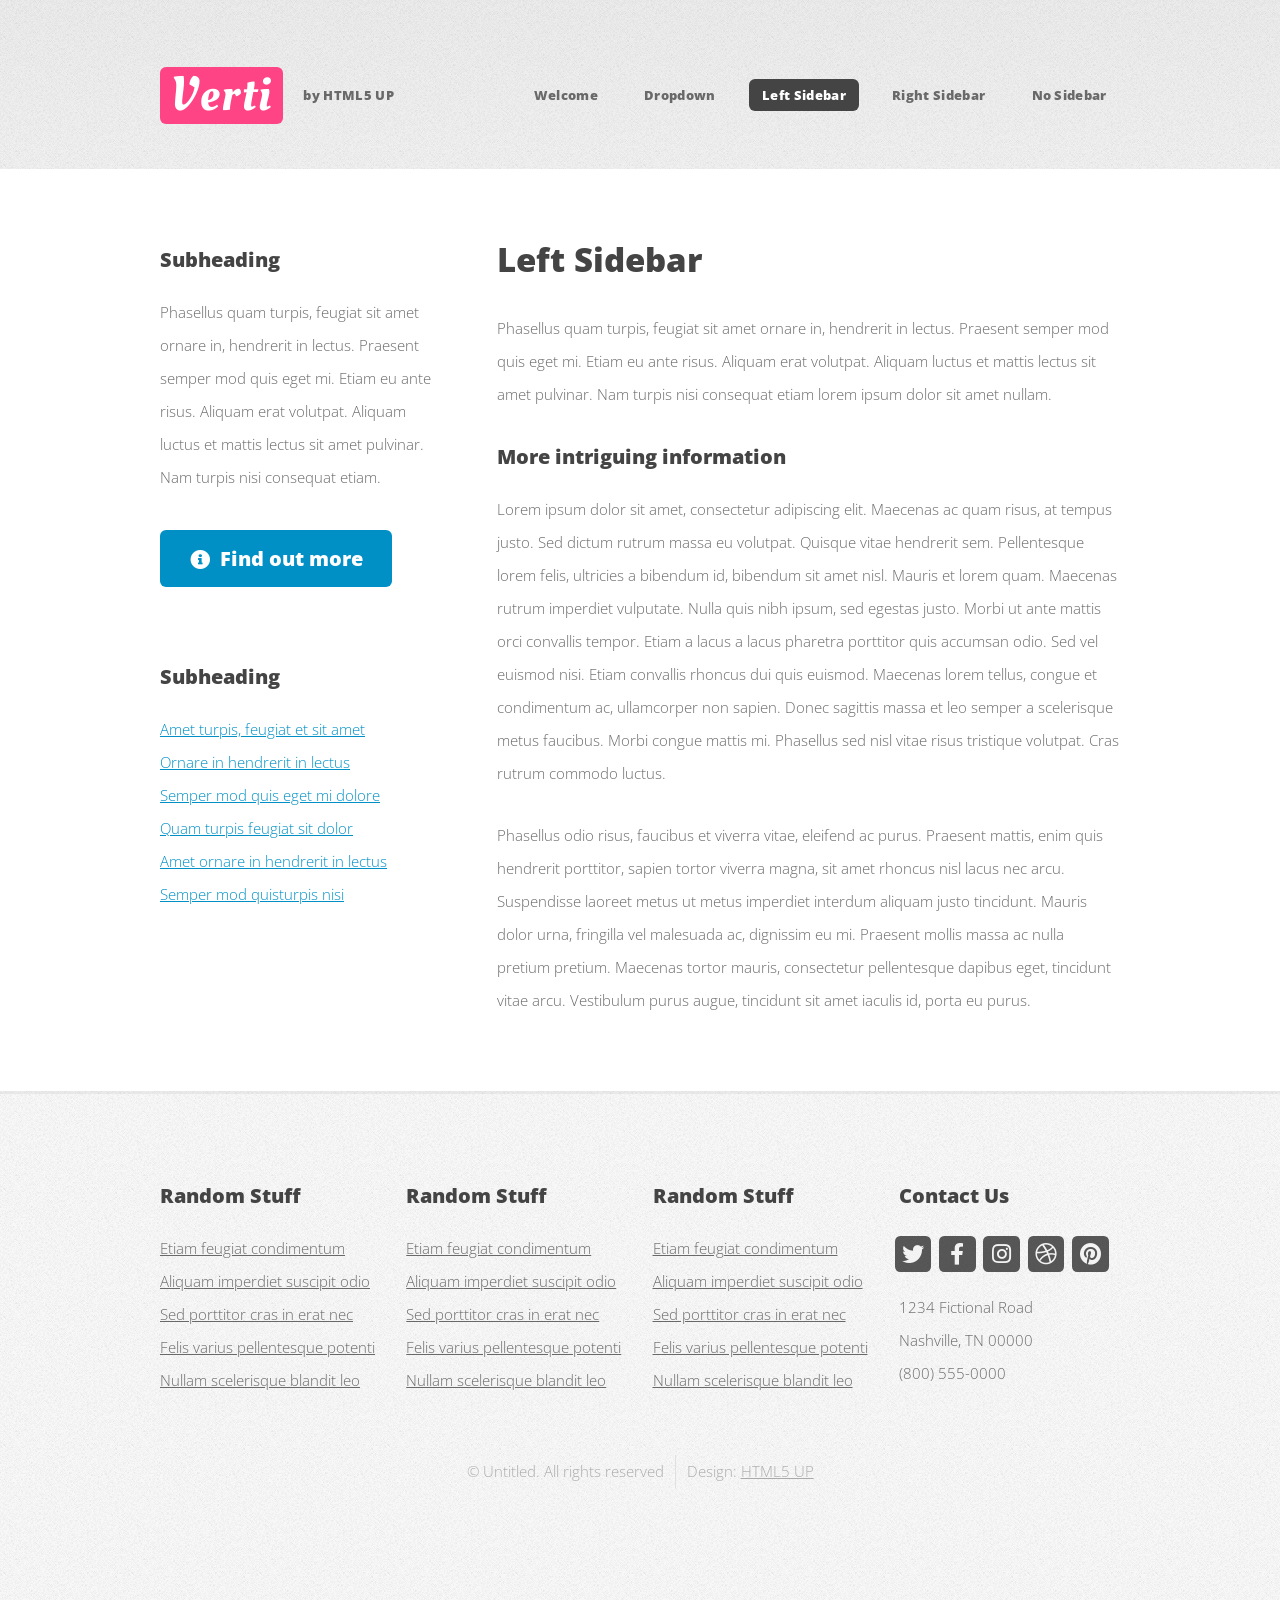
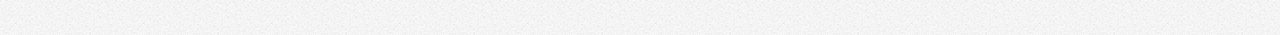
==== commit 8a3b6da1: "Add files via upload" ====
--- a/left-sidebar.html
+++ b/left-sidebar.html
@@ -1,285 +1,214 @@
 <!DOCTYPE HTML>
 <!--
-	Dopetrope by HTML5 UP
+	Verti by HTML5 UP
 	html5up.net | @ajlkn
 	Free for personal and commercial use under the CCA 3.0 license (html5up.net/license)
 -->
 <html>
 	<head>
-		<title>Dopetrope by HTML5 UP</title>
+		<title>Verti by HTML5 UP</title>
 		<meta charset="utf-8" />
 		<meta name="viewport" content="width=device-width, initial-scale=1, user-scalable=no" />
 		<link rel="stylesheet" href="assets/css/main.css" />
 	</head>
-	<body class="left-sidebar is-preload">
+	<body class="is-preload left-sidebar">
 		<div id="page-wrapper">
 
 			<!-- Header -->
-				<section id="header">
-
-					<!-- Logo -->
-						<h1><a href="index.html">Dopetrope</a></h1>
-
-					<!-- Nav -->
-						<nav id="nav">
-							<ul>
-								<li><a href="index.html">Home</a></li>
-								<li>
-									<a href="#">Dropdown</a>
-									<ul>
-										<li><a href="#">Lorem ipsum dolor</a></li>
-										<li><a href="#">Magna phasellus</a></li>
-										<li><a href="#">Etiam dolore nisl</a></li>
-										<li>
-											<a href="#">Phasellus consequat</a>
-											<ul>
-												<li><a href="#">Magna phasellus</a></li>
-												<li><a href="#">Etiam dolore nisl</a></li>
-												<li><a href="#">Veroeros feugiat</a></li>
-												<li><a href="#">Nisl sed aliquam</a></li>
-												<li><a href="#">Dolore adipiscing</a></li>
+				<div id="header-wrapper">
+					<header id="header" class="container">
+
+						<!-- Logo -->
+							<div id="logo">
+								<h1><a href="index.html">Verti</a></h1>
+								<span>by HTML5 UP</span>
+							</div>
+
+						<!-- Nav -->
+							<nav id="nav">
+								<ul>
+									<li><a href="index.html">Welcome</a></li>
+									<li>
+										<a href="#">Dropdown</a>
+										<ul>
+											<li><a href="#">Lorem ipsum dolor</a></li>
+											<li><a href="#">Magna phasellus</a></li>
+											<li>
+												<a href="#">Phasellus consequat</a>
+												<ul>
+													<li><a href="#">Lorem ipsum dolor</a></li>
+													<li><a href="#">Phasellus consequat</a></li>
+													<li><a href="#">Magna phasellus</a></li>
+													<li><a href="#">Etiam dolore nisl</a></li>
+												</ul>
+											</li>
+											<li><a href="#">Veroeros feugiat</a></li>
+										</ul>
+									</li>
+									<li class="current"><a href="left-sidebar.html">Left Sidebar</a></li>
+									<li><a href="right-sidebar.html">Right Sidebar</a></li>
+									<li><a href="no-sidebar.html">No Sidebar</a></li>
+								</ul>
+							</nav>
+
+					</header>
+				</div>
+
+			<!-- Main -->
+				<div id="main-wrapper">
+					<div class="container">
+						<div class="row gtr-200">
+							<div class="col-4 col-12-medium">
+								<div id="sidebar">
+
+									<!-- Sidebar -->
+										<section>
+											<h3>Subheading</h3>
+											<p>Phasellus quam turpis, feugiat sit amet ornare in, hendrerit in lectus.
+											Praesent semper mod quis eget mi. Etiam eu ante risus. Aliquam erat volutpat.
+											Aliquam luctus et mattis lectus sit amet pulvinar. Nam turpis nisi
+											consequat etiam.</p>
+											<footer>
+												<a href="#" class="button icon solid fa-info-circle">Find out more</a>
+											</footer>
+										</section>
+
+										<section>
+											<h3>Subheading</h3>
+											<ul class="style2">
+												<li><a href="#">Amet turpis, feugiat et sit amet</a></li>
+												<li><a href="#">Ornare in hendrerit in lectus</a></li>
+												<li><a href="#">Semper mod quis eget mi dolore</a></li>
+												<li><a href="#">Quam turpis feugiat sit dolor</a></li>
+												<li><a href="#">Amet ornare in hendrerit in lectus</a></li>
+												<li><a href="#">Semper mod quisturpis nisi</a></li>
 											</ul>
-										</li>
-										<li><a href="#">Veroeros feugiat</a></li>
-									</ul>
-								</li>
-								<li class="current"><a href="left-sidebar.html">Left Sidebar</a></li>
-								<li><a href="right-sidebar.html">Right Sidebar</a></li>
-								<li><a href="no-sidebar.html">No Sidebar</a></li>
-							</ul>
-						</nav>
-
-				</section>
-
-			<!-- Main -->
-				<section id="main">
-					<div class="container">
-						<div class="row">
-							<div class="col-4 col-12-medium">
-
-								<!-- Sidebar -->
-									<section class="box">
-										<a href="#" class="image featured"><img src="images/pic09.jpg" alt="" /></a>
-										<header>
-											<h3>Sed etiam lorem nulla</h3>
-										</header>
-										<p>Lorem ipsum dolor sit amet sit veroeros sed amet blandit consequat veroeros lorem blandit  adipiscing et feugiat phasellus tempus dolore ipsum lorem dolore.</p>
-										<footer>
-											<a href="#" class="button alt">Magna sed taciti</a>
-										</footer>
-									</section>
-									<section class="box">
-										<header>
-											<h3>Feugiat consequat</h3>
-										</header>
-										<p>Veroeros sed amet blandit consequat veroeros lorem blandit adipiscing et feugiat sed lorem consequat feugiat lorem dolore.</p>
-										<ul class="divided">
-											<li><a href="#">Sed et blandit consequat sed</a></li>
-											<li><a href="#">Hendrerit tortor vitae sapien dolore</a></li>
-											<li><a href="#">Sapien id suscipit magna sed felis</a></li>
-											<li><a href="#">Aptent taciti sociosqu ad litora</a></li>
-										</ul>
-										<footer>
-											<a href="#" class="button alt">Ipsum consequat</a>
-										</footer>
-									</section>
-
+										</section>
+
+								</div>
 							</div>
 							<div class="col-8 col-12-medium imp-medium">
-
-								<!-- Content -->
-									<article class="box post">
-										<a href="#" class="image featured"><img src="images/pic01.jpg" alt="" /></a>
-										<header>
+								<div id="content">
+
+									<!-- Content -->
+										<article>
+
 											<h2>Left Sidebar</h2>
-											<p>Lorem ipsum dolor sit amet feugiat</p>
-										</header>
-										<p>
-											Vestibulum scelerisque ultricies libero id hendrerit. Vivamus malesuada quam faucibus ante dignissim auctor
-											hendrerit libero placerat. Nulla facilisi. Proin aliquam felis non arcu molestie at accumsan turpis commodo.
-											Proin elementum, nibh non egestas sodales, augue quam aliquet est, id egestas diam justo adipiscing ante.
-											Pellentesque tempus nulla non urna eleifend ut ultrices nisi faucibus.
-										</p>
-										<p>
-											Praesent a dolor leo. Duis in felis in tortor lobortis volutpat et pretium tellus. Vestibulum ac ante nisl,
-											a elementum odio. Duis semper risus et lectus commodo fringilla. Maecenas sagittis convallis justo vel mattis.
-											placerat, nunc diam iaculis massa, et aliquet nibh leo non nisl vitae porta lobortis, enim neque fringilla nunc,
-											eget faucibus lacus sem quis nunc suspendisse nec lectus sit amet augue rutrum vulputate ut ut mi. Aenean
-											elementum, mi sit amet porttitor lorem ipsum dolor sit amet, consectetur adipiscing elit. Lorem ipsum dolor
-											sit amet nullam consequat feugiat dolore tempus.
-										</p>
-										<section>
-											<header>
-												<h3>Something else</h3>
-											</header>
-											<p>
-												Elementum odio duis semper risus et lectus commodo fringilla. Maecenas sagittis convallis justo vel mattis.
-												placerat, nunc diam iaculis massa, et aliquet nibh leo non nisl vitae porta lobortis, enim neque fringilla nunc,
-												eget faucibus lacus sem quis nunc suspendisse nec lectus sit amet augue rutrum vulputate ut ut mi. Aenean
-												elementum, mi sit amet porttitor lorem ipsum dolor sit amet, consectetur adipiscing elit. Lorem ipsum dolor
-												sit amet nullam consequat feugiat dolore tempus.
-											</p>
-											<p>
-												Nunc diam iaculis massa, et aliquet nibh leo non nisl vitae porta lobortis, enim neque fringilla nunc,
-												eget faucibus lacus sem quis nunc suspendisse nec lectus sit amet augue rutrum vulputate ut ut mi. Aenean
-												elementum, mi sit amet porttitor lorem ipsum dolor sit amet, consectetur adipiscing elit. Lorem ipsum dolor
-												sit amet nullam consequat feugiat dolore tempus.
-											</p>
-										</section>
-										<section>
-											<header>
-												<h3>So in conclusion ...</h3>
-											</header>
-											<p>
-												Nunc diam iaculis massa, et aliquet nibh leo non nisl vitae porta lobortis, enim neque fringilla nunc,
-												eget faucibus lacus sem quis nunc suspendisse nec lectus sit amet augue rutrum vulputate ut ut mi. Aenean
-												elementum, mi sit amet porttitor lorem ipsum dolor sit amet, consectetur adipiscing elit. Lorem ipsum dolor
-												sit amet nullam consequat feugiat dolore tempus. Elementum odio duis semper risus et lectus commodo fringilla.
-												Maecenas sagittis convallis justo vel mattis.
-											</p>
-										</section>
-									</article>
-
+
+											<p>Phasellus quam turpis, feugiat sit amet ornare in, hendrerit in lectus.
+											Praesent semper mod quis eget mi. Etiam eu ante risus. Aliquam erat volutpat.
+											Aliquam luctus et mattis lectus sit amet pulvinar. Nam turpis nisi
+											consequat etiam lorem ipsum dolor sit amet nullam.</p>
+
+											<h3>More intriguing information</h3>
+											<p>Lorem ipsum dolor sit amet, consectetur adipiscing elit. Maecenas ac quam risus, at tempus
+											justo. Sed dictum rutrum massa eu volutpat. Quisque vitae hendrerit sem. Pellentesque lorem felis,
+											ultricies a bibendum id, bibendum sit amet nisl. Mauris et lorem quam. Maecenas rutrum imperdiet
+											vulputate. Nulla quis nibh ipsum, sed egestas justo. Morbi ut ante mattis orci convallis tempor.
+											Etiam a lacus a lacus pharetra porttitor quis accumsan odio. Sed vel euismod nisi. Etiam convallis
+											rhoncus dui quis euismod. Maecenas lorem tellus, congue et condimentum ac, ullamcorper non sapien.
+											Donec sagittis massa et leo semper a scelerisque metus faucibus. Morbi congue mattis mi.
+											Phasellus sed nisl vitae risus tristique volutpat. Cras rutrum commodo luctus.</p>
+
+											<p>Phasellus odio risus, faucibus et viverra vitae, eleifend ac purus. Praesent mattis, enim
+											quis hendrerit porttitor, sapien tortor viverra magna, sit amet rhoncus nisl lacus nec arcu.
+											Suspendisse laoreet metus ut metus imperdiet interdum aliquam justo tincidunt. Mauris dolor urna,
+											fringilla vel malesuada ac, dignissim eu mi. Praesent mollis massa ac nulla pretium pretium.
+											Maecenas tortor mauris, consectetur pellentesque dapibus eget, tincidunt vitae arcu.
+											Vestibulum purus augue, tincidunt sit amet iaculis id, porta eu purus.</p>
+
+										</article>
+
+								</div>
 							</div>
 						</div>
 					</div>
-				</section>
+				</div>
 
 			<!-- Footer -->
-				<section id="footer">
-					<div class="container">
+				<div id="footer-wrapper">
+					<footer id="footer" class="container">
 						<div class="row">
-							<div class="col-8 col-12-medium">
-								<section>
-									<header>
-										<h2>Blandit nisl adipiscing</h2>
-									</header>
-									<ul class="dates">
-										<li>
-											<span class="date">Jan <strong>27</strong></span>
-											<h3><a href="#">Lorem dolor sit amet veroeros</a></h3>
-											<p>Ipsum dolor sit amet veroeros consequat blandit ipsum phasellus lorem consequat etiam.</p>
-										</li>
-										<li>
-											<span class="date">Jan <strong>23</strong></span>
-											<h3><a href="#">Ipsum sed blandit nisl consequat</a></h3>
-											<p>Blandit phasellus lorem ipsum dolor tempor sapien tortor hendrerit adipiscing feugiat lorem.</p>
-										</li>
-										<li>
-											<span class="date">Jan <strong>15</strong></span>
-											<h3><a href="#">Magna tempus lorem feugiat</a></h3>
-											<p>Dolore consequat sed phasellus lorem sed etiam nullam dolor etiam sed amet sit consequat.</p>
-										</li>
-										<li>
-											<span class="date">Jan <strong>12</strong></span>
-											<h3><a href="#">Dolore tempus ipsum feugiat nulla</a></h3>
-											<p>Feugiat lorem dolor sed nullam tempus lorem ipsum dolor sit amet nullam consequat.</p>
-										</li>
-										<li>
-											<span class="date">Jan <strong>10</strong></span>
-											<h3><a href="#">Blandit tempus aliquam?</a></h3>
-											<p>Feugiat sed tempus blandit tempus adipiscing nisl lorem ipsum dolor sit amet dolore.</p>
-										</li>
+							<div class="col-3 col-6-medium col-12-small">
+
+								<!-- Links -->
+									<section class="widget links">
+										<h3>Random Stuff</h3>
+										<ul class="style2">
+											<li><a href="#">Etiam feugiat condimentum</a></li>
+											<li><a href="#">Aliquam imperdiet suscipit odio</a></li>
+											<li><a href="#">Sed porttitor cras in erat nec</a></li>
+											<li><a href="#">Felis varius pellentesque potenti</a></li>
+											<li><a href="#">Nullam scelerisque blandit leo</a></li>
+										</ul>
+									</section>
+
+							</div>
+							<div class="col-3 col-6-medium col-12-small">
+
+								<!-- Links -->
+									<section class="widget links">
+										<h3>Random Stuff</h3>
+										<ul class="style2">
+											<li><a href="#">Etiam feugiat condimentum</a></li>
+											<li><a href="#">Aliquam imperdiet suscipit odio</a></li>
+											<li><a href="#">Sed porttitor cras in erat nec</a></li>
+											<li><a href="#">Felis varius pellentesque potenti</a></li>
+											<li><a href="#">Nullam scelerisque blandit leo</a></li>
+										</ul>
+									</section>
+
+							</div>
+							<div class="col-3 col-6-medium col-12-small">
+
+								<!-- Links -->
+									<section class="widget links">
+										<h3>Random Stuff</h3>
+										<ul class="style2">
+											<li><a href="#">Etiam feugiat condimentum</a></li>
+											<li><a href="#">Aliquam imperdiet suscipit odio</a></li>
+											<li><a href="#">Sed porttitor cras in erat nec</a></li>
+											<li><a href="#">Felis varius pellentesque potenti</a></li>
+											<li><a href="#">Nullam scelerisque blandit leo</a></li>
+										</ul>
+									</section>
+
+							</div>
+							<div class="col-3 col-6-medium col-12-small">
+
+								<!-- Contact -->
+									<section class="widget contact">
+										<h3>Contact Us</h3>
+										<ul>
+											<li><a href="#" class="icon brands fa-twitter"><span class="label">Twitter</span></a></li>
+											<li><a href="#" class="icon brands fa-facebook-f"><span class="label">Facebook</span></a></li>
+											<li><a href="#" class="icon brands fa-instagram"><span class="label">Instagram</span></a></li>
+											<li><a href="#" class="icon brands fa-dribbble"><span class="label">Dribbble</span></a></li>
+											<li><a href="#" class="icon brands fa-pinterest"><span class="label">Pinterest</span></a></li>
+										</ul>
+										<p>1234 Fictional Road<br />
+										Nashville, TN 00000<br />
+										(800) 555-0000</p>
+									</section>
+
+							</div>
+						</div>
+						<div class="row">
+							<div class="col-12">
+								<div id="copyright">
+									<ul class="menu">
+										<li>&copy; Untitled. All rights reserved</li><li>Design: <a href="http://html5up.net">HTML5 UP</a></li>
 									</ul>
-								</section>
-							</div>
-							<div class="col-4 col-12-medium">
-								<section>
-									<header>
-										<h2>What's this all about?</h2>
-									</header>
-									<a href="#" class="image featured"><img src="images/pic10.jpg" alt="" /></a>
-									<p>
-										This is <strong>Dopetrope</strong> a free, fully responsive HTML5 site template by
-										<a href="http://twitter.com/ajlkn">AJ</a> for <a href="http://html5up.net/">HTML5 UP</a> It's released for free under
-										the <a href="http://html5up.net/license/">Creative Commons Attribution</a> license so feel free to use it for any personal or commercial project &ndash; just don't forget to credit us!
-									</p>
-									<footer>
-										<ul class="actions">
-											<li><a href="#" class="button">Find out more</a></li>
-										</ul>
-									</footer>
-								</section>
-							</div>
-							<div class="col-4 col-6-medium col-12-small">
-								<section>
-									<header>
-										<h2>Tempus consequat</h2>
-									</header>
-									<ul class="divided">
-										<li><a href="#">Lorem ipsum dolor sit amet sit veroeros</a></li>
-										<li><a href="#">Sed et blandit consequat sed tlorem blandit</a></li>
-										<li><a href="#">Adipiscing feugiat phasellus sed tempus</a></li>
-										<li><a href="#">Hendrerit tortor vitae mattis tempor sapien</a></li>
-										<li><a href="#">Sem feugiat sapien id suscipit magna felis nec</a></li>
-										<li><a href="#">Elit class aptent taciti sociosqu ad litora</a></li>
-									</ul>
-								</section>
-							</div>
-							<div class="col-4 col-6-medium col-12-small">
-								<section>
-									<header>
-										<h2>Ipsum et phasellus</h2>
-									</header>
-									<ul class="divided">
-										<li><a href="#">Lorem ipsum dolor sit amet sit veroeros</a></li>
-										<li><a href="#">Sed et blandit consequat sed tlorem blandit</a></li>
-										<li><a href="#">Adipiscing feugiat phasellus sed tempus</a></li>
-										<li><a href="#">Hendrerit tortor vitae mattis tempor sapien</a></li>
-										<li><a href="#">Sem feugiat sapien id suscipit magna felis nec</a></li>
-										<li><a href="#">Elit class aptent taciti sociosqu ad litora</a></li>
-									</ul>
-								</section>
-							</div>
-							<div class="col-4 col-12-medium">
-								<section>
-									<header>
-										<h2>Vitae tempor lorem</h2>
-									</header>
-									<ul class="social">
-										<li><a class="icon brands fa-facebook-f" href="#"><span class="label">Facebook</span></a></li>
-										<li><a class="icon brands fa-twitter" href="#"><span class="label">Twitter</span></a></li>
-										<li><a class="icon brands fa-dribbble" href="#"><span class="label">Dribbble</span></a></li>
-										<li><a class="icon brands fa-tumblr" href="#"><span class="label">Tumblr</span></a></li>
-										<li><a class="icon brands fa-linkedin-in" href="#"><span class="label">LinkedIn</span></a></li>
-									</ul>
-									<ul class="contact">
-										<li>
-											<h3>Address</h3>
-											<p>
-												Untitled Incorporated<br />
-												1234 Somewhere Road Suite<br />
-												Nashville, TN 00000-0000
-											</p>
-										</li>
-										<li>
-											<h3>Mail</h3>
-											<p><a href="#">someone@untitled.tld</a></p>
-										</li>
-										<li>
-											<h3>Phone</h3>
-											<p>(800) 000-0000</p>
-										</li>
-									</ul>
-								</section>
-							</div>
-							<div class="col-12">
-
-								<!-- Copyright -->
-									<div id="copyright">
-										<ul class="links">
-											<li>&copy; Untitled. All rights reserved.</li><li>Design: <a href="http://html5up.net">HTML5 UP</a></li>
-										</ul>
-									</div>
-
+								</div>
 							</div>
 						</div>
-					</div>
-				</section>
-
-		</div>
+					</footer>
+				</div>
+
+			</div>
 
 		<!-- Scripts -->
+
 			<script src="assets/js/jquery.min.js"></script>
 			<script src="assets/js/jquery.dropotron.min.js"></script>
 			<script src="assets/js/browser.min.js"></script>
--- a/assets/css/main.css
+++ b/assets/css/main.css
@@ -1,8 +1,8 @@
 @import url("fontawesome-all.min.css");
-@import url("https://fonts.googleapis.com/css?family=Source+Sans+Pro:300,400,700,900,300italic");
+@import url("https://fonts.googleapis.com/css?family=Oleo+Script:400|Open+Sans:300,300italic,600,600italic,800");
 
 /*
-	Dopetrope by HTML5 UP
+	Verti by HTML5 UP
 	html5up.net | @ajlkn
 	Free for personal and commercial use under the CCA 3.0 license (html5up.net/license)
 */
@@ -74,6 +74,10 @@
 
 /* Basic */
 
+	@-ms-viewport {
+		width: device-width;
+	}
+
 	html {
 		box-sizing: border-box;
 	}
@@ -83,8 +87,19 @@
 	}
 
 	body {
-		background: #252122;
-		background-image: url("images/bg02.png");
+		background-image: -moz-linear-gradient(top, rgba(0, 0, 0, 0.05), rgba(0, 0, 0, 0)), url("images/bg01.png");
+		background-image: -webkit-linear-gradient(top, rgba(0, 0, 0, 0.05), rgba(0, 0, 0, 0)), url("images/bg01.png");
+		background-image: -ms-linear-gradient(top, rgba(0, 0, 0, 0.05), rgba(0, 0, 0, 0)), url("images/bg01.png");
+		background-image: linear-gradient(top, rgba(0, 0, 0, 0.05), rgba(0, 0, 0, 0)), url("images/bg01.png");
+		background-color: #f7f7f7;
+		background-position: top left, top left;
+		background-repeat: repeat-x, repeat;
+		background-size: 100% 30em, auto;
+		font-family: 'Open Sans', sans-serif;
+		font-size: 13pt;
+		color: #696969;
+		font-weight: 300;
+		line-height: 2.25em;
 	}
 
 		body.is-preload *, body.is-preload *:before, body.is-preload *:after {
@@ -98,21 +113,56 @@
 			transition: none !important;
 		}
 
-	body, input, textarea, select {
-		font-family: 'Source Sans Pro';
+	input, select, textarea {
+		font-family: 'Open Sans', sans-serif;
+		font-size: 13pt;
+		color: #696969;
 		font-weight: 300;
-		color: #5d5d5d;
-		font-size: 14pt;
-		line-height: 1.75em;
-	}
-
-	strong, b {
-		color: #252122;
-		font-weight: 400;
+		line-height: 2.25em;
+	}
+
+	a {
+		color: #0090c5;
+		text-decoration: underline;
+	}
+
+		a:hover {
+			text-decoration: none;
+		}
+
+	h1, h2, h3, h4, h5, h6 {
+		color: #444;
+		font-weight: 800;
+	}
+
+		h1 a, h2 a, h3 a, h4 a, h5 a, h6 a {
+			color: inherit;
+			text-decoration: none;
+			outline: 0;
+		}
+
+	h2 {
+		font-size: 2.25em;
+		margin: 0 0 1.1em 0;
+		line-height: 1em;
+	}
+
+	h3 {
+		font-size: 1.35em;
+		margin: 0 0 1em 0;
+	}
+
+	b, strong {
+		font-weight: 600;
+		color: #444;
 	}
 
 	i, em {
 		font-style: italic;
+	}
+
+	br.clear {
+		clear: both;
 	}
 
 	sub {
@@ -127,48 +177,15 @@
 		font-size: 0.8em;
 	}
 
-	blockquote {
-		border-left: solid 0.75em #dddddd;
-		padding: 1em 0 1em 1.5em;
-		font-style: italic;
-	}
-
-	h1, h2, h3, h4, h5, h6 {
-		color: #252122;
-		font-weight: 700;
-	}
-
-	h1 a, h2 a, h3 a, h4 a, h5 a, h6 a {
-		color: inherit;
-		text-decoration: none;
-	}
-
-	h2 {
-		font-size: 1.5em;
-	}
-
-	h3 {
-		font-size: 1.35em;
-	}
-
-	a {
-		color: #d52349;
-		text-decoration: underline;
-	}
-
-		a:hover {
-			text-decoration: none;
-		}
-
-	br.clear {
-		clear: both;
-	}
-
 	hr {
 		border: 0;
-		border-top: solid 1px #dddddd;
-		height: 1px;
-		margin: 2em 0 2em 0;
+		border-top: solid 1px #eee;
+	}
+
+	blockquote {
+		border-left: solid 0.5em #eee;
+		padding: 1em 0 1em 2em;
+		font-style: italic;
 	}
 
 	p, ul, ol, dl, table {
@@ -180,13 +197,13 @@
 	.container {
 		margin: 0 auto;
 		max-width: 100%;
-		width: 70em;
+		width: 1400px;
 	}
 
 		@media screen and (max-width: 1680px) {
 
 			.container {
-				width: 70em;
+				width: 1200px;
 			}
 
 		}
@@ -194,7 +211,7 @@
 		@media screen and (max-width: 1280px) {
 
 			.container {
-				width: calc(100% - 60px);
+				width: 960px;
 			}
 
 		}
@@ -202,7 +219,7 @@
 		@media screen and (max-width: 980px) {
 
 			.container {
-				width: calc(100% - 80px);
+				width: 90%;
 			}
 
 		}
@@ -210,7 +227,7 @@
 		@media screen and (max-width: 736px) {
 
 			.container {
-				width: calc(100% - 40px);
+				width: 100%;
 			}
 
 		}
@@ -374,88 +391,88 @@
 				}
 
 		.row.gtr-25 {
-			margin-top: -12.5px;
-			margin-left: -12.5px;
+			margin-top: -10px;
+			margin-left: -10px;
 		}
 
 			.row.gtr-25 > * {
-				padding: 12.5px 0 0 12.5px;
+				padding: 10px 0 0 10px;
 			}
 
 			.row.gtr-25.gtr-uniform {
-				margin-top: -12.5px;
+				margin-top: -10px;
 			}
 
 				.row.gtr-25.gtr-uniform > * {
-					padding-top: 12.5px;
+					padding-top: 10px;
 				}
 
 		.row.gtr-50 {
-			margin-top: -25px;
-			margin-left: -25px;
+			margin-top: -20px;
+			margin-left: -20px;
 		}
 
 			.row.gtr-50 > * {
-				padding: 25px 0 0 25px;
+				padding: 20px 0 0 20px;
 			}
 
 			.row.gtr-50.gtr-uniform {
-				margin-top: -25px;
+				margin-top: -20px;
 			}
 
 				.row.gtr-50.gtr-uniform > * {
-					padding-top: 25px;
+					padding-top: 20px;
 				}
 
 		.row {
-			margin-top: -50px;
-			margin-left: -50px;
+			margin-top: -40px;
+			margin-left: -40px;
 		}
 
 			.row > * {
-				padding: 50px 0 0 50px;
+				padding: 40px 0 0 40px;
 			}
 
 			.row.gtr-uniform {
-				margin-top: -50px;
+				margin-top: -40px;
 			}
 
 				.row.gtr-uniform > * {
-					padding-top: 50px;
+					padding-top: 40px;
 				}
 
 		.row.gtr-150 {
-			margin-top: -75px;
-			margin-left: -75px;
+			margin-top: -60px;
+			margin-left: -60px;
 		}
 
 			.row.gtr-150 > * {
-				padding: 75px 0 0 75px;
+				padding: 60px 0 0 60px;
 			}
 
 			.row.gtr-150.gtr-uniform {
-				margin-top: -75px;
+				margin-top: -60px;
 			}
 
 				.row.gtr-150.gtr-uniform > * {
-					padding-top: 75px;
+					padding-top: 60px;
 				}
 
 		.row.gtr-200 {
-			margin-top: -100px;
-			margin-left: -100px;
+			margin-top: -80px;
+			margin-left: -80px;
 		}
 
 			.row.gtr-200 > * {
-				padding: 100px 0 0 100px;
+				padding: 80px 0 0 80px;
 			}
 
 			.row.gtr-200.gtr-uniform {
-				margin-top: -100px;
+				margin-top: -80px;
 			}
 
 				.row.gtr-200.gtr-uniform > * {
-					padding-top: 100px;
+					padding-top: 80px;
 				}
 
 		@media screen and (max-width: 1680px) {
@@ -617,88 +634,88 @@
 						}
 
 				.row.gtr-25 {
-					margin-top: -12.5px;
-					margin-left: -12.5px;
+					margin-top: -10px;
+					margin-left: -10px;
 				}
 
 					.row.gtr-25 > * {
-						padding: 12.5px 0 0 12.5px;
+						padding: 10px 0 0 10px;
 					}
 
 					.row.gtr-25.gtr-uniform {
-						margin-top: -12.5px;
+						margin-top: -10px;
 					}
 
 						.row.gtr-25.gtr-uniform > * {
-							padding-top: 12.5px;
+							padding-top: 10px;
 						}
 
 				.row.gtr-50 {
-					margin-top: -25px;
-					margin-left: -25px;
+					margin-top: -20px;
+					margin-left: -20px;
 				}
 
 					.row.gtr-50 > * {
-						padding: 25px 0 0 25px;
+						padding: 20px 0 0 20px;
 					}
 
 					.row.gtr-50.gtr-uniform {
-						margin-top: -25px;
+						margin-top: -20px;
 					}
 
 						.row.gtr-50.gtr-uniform > * {
-							padding-top: 25px;
+							padding-top: 20px;
 						}
 
 				.row {
-					margin-top: -50px;
-					margin-left: -50px;
+					margin-top: -40px;
+					margin-left: -40px;
 				}
 
 					.row > * {
-						padding: 50px 0 0 50px;
+						padding: 40px 0 0 40px;
 					}
 
 					.row.gtr-uniform {
-						margin-top: -50px;
+						margin-top: -40px;
 					}
 
 						.row.gtr-uniform > * {
-							padding-top: 50px;
+							padding-top: 40px;
 						}
 
 				.row.gtr-150 {
-					margin-top: -75px;
-					margin-left: -75px;
+					margin-top: -60px;
+					margin-left: -60px;
 				}
 
 					.row.gtr-150 > * {
-						padding: 75px 0 0 75px;
+						padding: 60px 0 0 60px;
 					}
 
 					.row.gtr-150.gtr-uniform {
-						margin-top: -75px;
+						margin-top: -60px;
 					}
 
 						.row.gtr-150.gtr-uniform > * {
-							padding-top: 75px;
+							padding-top: 60px;
 						}
 
 				.row.gtr-200 {
-					margin-top: -100px;
-					margin-left: -100px;
+					margin-top: -80px;
+					margin-left: -80px;
 				}
 
 					.row.gtr-200 > * {
-						padding: 100px 0 0 100px;
+						padding: 80px 0 0 80px;
 					}
 
 					.row.gtr-200.gtr-uniform {
-						margin-top: -100px;
+						margin-top: -80px;
 					}
 
 						.row.gtr-200.gtr-uniform > * {
-							padding-top: 100px;
+							padding-top: 80px;
 						}
 
 		}
@@ -862,88 +879,88 @@
 						}
 
 				.row.gtr-25 {
-					margin-top: -7.5px;
-					margin-left: -7.5px;
+					margin-top: -6.25px;
+					margin-left: -6.25px;
 				}
 
 					.row.gtr-25 > * {
-						padding: 7.5px 0 0 7.5px;
+						padding: 6.25px 0 0 6.25px;
 					}
 
 					.row.gtr-25.gtr-uniform {
-						margin-top: -7.5px;
+						margin-top: -6.25px;
 					}
 
 						.row.gtr-25.gtr-uniform > * {
-							padding-top: 7.5px;
+							padding-top: 6.25px;
 						}
 
 				.row.gtr-50 {
-					margin-top: -15px;
-					margin-left: -15px;
+					margin-top: -12.5px;
+					margin-left: -12.5px;
 				}
 
 					.row.gtr-50 > * {
-						padding: 15px 0 0 15px;
+						padding: 12.5px 0 0 12.5px;
 					}
 
 					.row.gtr-50.gtr-uniform {
-						margin-top: -15px;
+						margin-top: -12.5px;
 					}
 
 						.row.gtr-50.gtr-uniform > * {
-							padding-top: 15px;
+							padding-top: 12.5px;
 						}
 
 				.row {
-					margin-top: -30px;
-					margin-left: -30px;
+					margin-top: -25px;
+					margin-left: -25px;
 				}
 
 					.row > * {
-						padding: 30px 0 0 30px;
+						padding: 25px 0 0 25px;
 					}
 
 					.row.gtr-uniform {
-						margin-top: -30px;
+						margin-top: -25px;
 					}
 
 						.row.gtr-uniform > * {
-							padding-top: 30px;
+							padding-top: 25px;
 						}
 
 				.row.gtr-150 {
-					margin-top: -45px;
-					margin-left: -45px;
+					margin-top: -37.5px;
+					margin-left: -37.5px;
 				}
 
 					.row.gtr-150 > * {
-						padding: 45px 0 0 45px;
+						padding: 37.5px 0 0 37.5px;
 					}
 
 					.row.gtr-150.gtr-uniform {
-						margin-top: -45px;
+						margin-top: -37.5px;
 					}
 
 						.row.gtr-150.gtr-uniform > * {
-							padding-top: 45px;
+							padding-top: 37.5px;
 						}
 
 				.row.gtr-200 {
-					margin-top: -60px;
-					margin-left: -60px;
+					margin-top: -50px;
+					margin-left: -50px;
 				}
 
 					.row.gtr-200 > * {
-						padding: 60px 0 0 60px;
+						padding: 50px 0 0 50px;
 					}
 
 					.row.gtr-200.gtr-uniform {
-						margin-top: -60px;
+						margin-top: -50px;
 					}
 
 						.row.gtr-200.gtr-uniform > * {
-							padding-top: 60px;
+							padding-top: 50px;
 						}
 
 		}
@@ -1107,88 +1124,88 @@
 						}
 
 				.row.gtr-25 {
-					margin-top: -10px;
-					margin-left: -10px;
+					margin-top: -6.25px;
+					margin-left: -6.25px;
 				}
 
 					.row.gtr-25 > * {
-						padding: 10px 0 0 10px;
+						padding: 6.25px 0 0 6.25px;
 					}
 
 					.row.gtr-25.gtr-uniform {
-						margin-top: -10px;
+						margin-top: -6.25px;
 					}
 
 						.row.gtr-25.gtr-uniform > * {
-							padding-top: 10px;
+							padding-top: 6.25px;
 						}
 
 				.row.gtr-50 {
-					margin-top: -20px;
-					margin-left: -20px;
+					margin-top: -12.5px;
+					margin-left: -12.5px;
 				}
 
 					.row.gtr-50 > * {
-						padding: 20px 0 0 20px;
+						padding: 12.5px 0 0 12.5px;
 					}
 
 					.row.gtr-50.gtr-uniform {
-						margin-top: -20px;
+						margin-top: -12.5px;
 					}
 
 						.row.gtr-50.gtr-uniform > * {
-							padding-top: 20px;
+							padding-top: 12.5px;
 						}
 
 				.row {
-					margin-top: -40px;
-					margin-left: -40px;
+					margin-top: -25px;
+					margin-left: -25px;
 				}
 
 					.row > * {
-						padding: 40px 0 0 40px;
+						padding: 25px 0 0 25px;
 					}
 
 					.row.gtr-uniform {
-						margin-top: -40px;
+						margin-top: -25px;
 					}
 
 						.row.gtr-uniform > * {
-							padding-top: 40px;
+							padding-top: 25px;
 						}
 
 				.row.gtr-150 {
-					margin-top: -60px;
-					margin-left: -60px;
+					margin-top: -37.5px;
+					margin-left: -37.5px;
 				}
 
 					.row.gtr-150 > * {
-						padding: 60px 0 0 60px;
+						padding: 37.5px 0 0 37.5px;
 					}
 
 					.row.gtr-150.gtr-uniform {
-						margin-top: -60px;
+						margin-top: -37.5px;
 					}
 
 						.row.gtr-150.gtr-uniform > * {
-							padding-top: 60px;
+							padding-top: 37.5px;
 						}
 
 				.row.gtr-200 {
-					margin-top: -80px;
-					margin-left: -80px;
+					margin-top: -50px;
+					margin-left: -50px;
 				}
 
 					.row.gtr-200 > * {
-						padding: 80px 0 0 80px;
+						padding: 50px 0 0 50px;
 					}
 
 					.row.gtr-200.gtr-uniform {
-						margin-top: -80px;
+						margin-top: -50px;
 					}
 
 						.row.gtr-200.gtr-uniform > * {
-							padding-top: 80px;
+							padding-top: 50px;
 						}
 
 		}
@@ -1438,41 +1455,80 @@
 
 		}
 
-/* Form */
+/* Section/Article */
+
+	section, article {
+		margin-bottom: 5em;
+	}
+
+	section > :last-child,
+	article > :last-child,
+	section:last-child,
+	article:last-child {
+		margin-bottom: 0;
+	}
+
+	header {
+		margin: 0 0 2em 0;
+	}
+
+		header h2, header h3 {
+			margin: 0 0 0.25em 0;
+		}
+
+		header p {
+			margin: 0;
+		}
+
+	footer {
+		margin: 2.5em 0 0 0;
+	}
+
+/* Forms */
 
 	form label {
 		display: block;
-		color: #252122;
-		font-weight: 400;
-		margin: 0 0 0.5em 0;
-	}
-
-	form input[type=text],
-	form input[type=email],
-	form input[type=password],
+		font-weight: 800;
+		margin: 0 0 1em 0;
+		font-size: 0.8em;
+		color: #444;
+	}
+
+	form input[type="text"],
+	form input[type="email"],
+	form input[type="password"],
 	form select,
 	form textarea {
 		-webkit-appearance: none;
 		display: block;
-		border: 0;
-		padding: 0.75em 1em;
-		font-size: 1em;
-		border-radius: 5px;
-		border: solid 1px #dddddd;
-		background: #fff;
 		width: 100%;
-	}
-
-		form input[type=text]:focus,
-		form input[type=email]:focus,
-		form input[type=password]:focus,
+		border-radius: 8px;
+		border: solid 1px #eee;
+	}
+
+		form input[type="text"]:focus,
+		form input[type="email"]:focus,
+		form input[type="password"]:focus,
 		form select:focus,
 		form textarea:focus {
-			box-shadow: inset 0px 0px 1px 1px #43bff0;
-		}
+			border-color: #0090c5;
+		}
+
+	form input[type="text"],
+	form input[type="email"],
+	form input[type="password"] {
+		line-height: 3em;
+		padding: 0 1em;
+	}
+
+	form select {
+		line-height: 3em;
+		padding: 0 1em;
+	}
 
 	form textarea {
-		height: 15em;
+		min-height: 9em;
+		padding: 1em;
 	}
 
 	form ::-webkit-input-placeholder {
@@ -1502,7 +1558,7 @@
 	}
 
 		table tr {
-			border-top: solid 1px #dddddd;
+			border-top: solid 1px #eee;
 		}
 
 			table tr:first-child {
@@ -1516,90 +1572,53 @@
 		table th {
 			text-align: left;
 			padding: 0.5em 1em 0.5em 1em;
-			font-weight: 700;
+			font-weight: 800;
 			margin: 0 0 1em 0;
 		}
 
 		table thead {
-			border-bottom: solid 2px #dddddd;
-		}
-
-/* Section/Article */
-
-	section, article {
-		margin-bottom: 2.5em;
-	}
-
-		section > :last-child, section:last-child, article > :last-child, article:last-child {
-			margin-bottom: 0;
-		}
-
-	header {
-		margin: 0 0 1.5em 0;
-	}
-
-		header > p {
+			background: #404248;
+			color: #fff;
+		}
+
+/* Image */
+
+	.image {
+		display: inline-block;
+		outline: 0;
+	}
+
+		.image img {
 			display: block;
-			font-style: italic;
-			margin: 0.5em 0 0 0;
-			padding-bottom: 0.5em;
-		}
-
-		header.major {
-			position: relative;
-			text-align: center;
-			border-top: solid 1px #ccc;
-			top: 1em;
-			margin: 0 0 3em 0;
-		}
-
-			header.major h2 {
-				background: #fff;
-				position: relative;
-				top: -0.65em;
-				display: inline;
-				margin: 0;
-				padding: 0 1em 0 1em;
-			}
-
-	footer {
-		margin: 2.25em 0 0 0;
-	}
-
-/* Box */
-
-	.box {
-		background: #ffffff;
-		border-bottom: solid 1px #ccc;
-		padding: 2.75em 1.75em 2.75em 1.75em;
-	}
-
-		.box .image.featured {
-			position: relative;
-			width: auto;
-			left: 1.75em;
-			top: 1.75em;
-			margin: -4.5em 0 4.25em -3.5em;
-		}
-
-		.box.post header {
-			padding-top: 1em;
-			margin: 0 0 2em 0;
-		}
-
-		.box.post h2 {
-			font-size: 2.5em;
-			letter-spacing: -0.015em;
-		}
-
-		.box.post header > p {
-			margin-top: 1.25em;
-			font-size: 1.25em;
-		}
-
-		.box footer ul.actions {
-			margin-bottom: 0;
-		}
+			width: 100%;
+			border-radius: 8px;
+		}
+
+		.image.fit {
+			display: block;
+			width: 100%;
+		}
+
+		.image.featured {
+			display: block;
+			width: 100%;
+			margin: 0 0 2.5em 0;
+		}
+
+		.image.left {
+			float: left;
+			margin: 0 2em 2em 0;
+		}
+
+		.image.centered {
+			display: block;
+			margin: 0 0 2.5em 0;
+		}
+
+			.image.centered img {
+				margin: 0 auto;
+				width: auto;
+			}
 
 /* Button */
 
@@ -1608,31 +1627,41 @@
 	input[type="reset"],
 	button,
 	.button {
-		-webkit-appearance: none;
-		display: inline-block;
-		text-decoration: none;
-		cursor: pointer;
-		border: 0;
-		border-radius: 5px;
-		background: #d52349;
-		color: #fff !important;
-		font-weight: 700;
-		outline: 0;
-		font-size: 1.1em;
-		padding: 0.65em 1.5em 0.65em 1.5em;
-		text-align: center;
 		-moz-transition: background-color .25s ease-in-out;
 		-webkit-transition: background-color .25s ease-in-out;
 		-ms-transition: background-color .25s ease-in-out;
 		transition: background-color .25s ease-in-out;
-	}
+		-webkit-appearance: none;
+		position: relative;
+		display: inline-block;
+		background: #0090c5;
+		color: #fff;
+		text-decoration: none;
+		border-radius: 6px;
+		font-weight: 800;
+		outline: 0;
+		border: 0;
+		cursor: pointer;
+		font-size: 1.35em;
+		padding: 0.6em 1.5em;
+	}
+
+		input[type="button"].icon:before,
+		input[type="submit"].icon:before,
+		input[type="reset"].icon:before,
+		button.icon:before,
+		.button.icon:before {
+			position: relative;
+			margin-right: 0.5em;
+			top: 0.05em;
+		}
 
 		input[type="button"]:hover,
 		input[type="submit"]:hover,
 		input[type="reset"]:hover,
 		button:hover,
 		.button:hover {
-			background: #e53359;
+			background: #10a0d5;
 		}
 
 		input[type="button"]:active,
@@ -1640,7 +1669,7 @@
 		input[type="reset"]:active,
 		button:active,
 		.button:active {
-			background: #c51349;
+			background: #20b0e5;
 		}
 
 		input[type="button"].alt,
@@ -1648,7 +1677,9 @@
 		input[type="reset"].alt,
 		button.alt,
 		.button.alt {
-			background: #252122;
+			background: #f1f1f1;
+			background: rgba(0, 0, 0, 0.05);
+			color: #444;
 		}
 
 			input[type="button"].alt:hover,
@@ -1656,7 +1687,8 @@
 			input[type="reset"].alt:hover,
 			button.alt:hover,
 			.button.alt:hover {
-				background: #353132;
+				background: #e8e8e8;
+				background: rgba(0, 0, 0, 0.085);
 			}
 
 			input[type="button"].alt:active,
@@ -1664,60 +1696,17 @@
 			input[type="reset"].alt:active,
 			button.alt:active,
 			.button.alt:active {
-				background: #151112;
-			}
-
-		input[type="button"].icon:before,
-		input[type="submit"].icon:before,
-		input[type="reset"].icon:before,
-		button.icon:before,
-		.button.icon:before {
-			opacity: 0.35;
-			position: relative;
-			top: 0.05em;
-			margin-right: 0.75em;
-		}
+				background: #e4e4e4;
+				background: rgba(0, 0, 0, 0.15);
+			}
 
 		input[type="button"].large,
 		input[type="submit"].large,
 		input[type="reset"].large,
 		button.large,
 		.button.large {
-			font-size: 1.5em;
-			padding: 0.75em 1.5em 0.75em 1.5em;
-		}
-
-/* Image */
-
-	.image {
-		display: inline-block;
-		outline: 0;
-	}
-
-		.image img {
-			display: block;
-			width: 100%;
-		}
-
-		.image.centered {
-			display: block;
-			margin: 0 0 2em 0;
-		}
-
-			.image.centered img {
-				margin: 0 auto;
-				width: auto;
-			}
-
-		.image.featured {
-			display: block;
-			width: 100%;
-			margin: 0 0 2em 0;
-		}
-
-		.image.left {
-			float: left;
-			margin: 0 2em 2em 0;
+			font-size: 2.25em;
+			padding: 0.8em 0.9em;
 		}
 
 /* List */
@@ -1731,6 +1720,15 @@
 			padding-left: 0.5em;
 		}
 
+		ul.style2 {
+			list-style: none;
+			padding-left: 0;
+		}
+
+			ul.style2 li {
+				padding-left: 0;
+			}
+
 	ol {
 		list-style: decimal;
 		padding-left: 1.25em;
@@ -1749,231 +1747,69 @@
 
 		ul.actions li {
 			display: inline-block;
-			margin-left: 1em;
-			padding-left: 0;
+			padding: 0 0 0 0.25em;
+			margin: 0 0 0 0.25em;
 		}
 
 			ul.actions li:first-child {
 				margin-left: 0;
-			}
-
-/* Links */
-
-	ul.links {
+				padding-left: 0;
+			}
+
+/* Menu */
+
+	ul.menu {
 		list-style: none;
 		padding-left: 0;
 	}
 
-		ul.links li {
+		ul.menu li {
+			border-left: solid 1px #e0e0e0;
 			display: inline-block;
-			border-left: solid 1px rgba(255, 255, 255, 0.05);
-			padding: 0 0 0 1em;
-			margin: 0 0 0 1em;
-		}
-
-			ul.links li:first-child {
+			padding: 0 0 0 0.75em;
+			margin: 0 0 0 0.75em;
+		}
+
+			ul.menu li:first-child {
 				border-left: 0;
+				margin-left: 0;
 				padding-left: 0;
-				margin-left: 0;
-			}
-
-/* Contact */
-
-	ul.contact {
-		list-style: none;
-		padding-left: 0;
-	}
-
-		ul.contact li {
-			position: relative;
-			border-top: solid 1px #ddd;
-			padding: 1.3em 0 1.3em 7em;
-		}
-
-			ul.contact li h3 {
-				position: absolute;
-				left: 0;
-				top: 1.3em;
-				font-size: 1.1em;
-			}
-
-			ul.contact li p {
+			}
+
+/* Box */
+
+	.box {
+		background: #fff;
+		border-radius: 6px;
+		box-shadow: 0px 3px 0px 0px rgba(0, 0, 0, 0.05);
+		padding: 2em;
+	}
+
+		.box.feature {
+			padding: 0;
+		}
+
+			.box.feature .inner {
+				padding: 4em 2em 3em 2em;
+			}
+
+			.box.feature h2 {
+				font-size: 1.35em;
+			}
+
+			.box.feature p {
 				margin: 0;
 			}
 
-			ul.contact li:first-child {
-				padding-top: 0;
-				border-top: 0;
-			}
-
-				ul.contact li:first-child h3 {
-					top: 0;
-				}
-
-/* Dates */
-
-	ul.dates {
-		list-style: none;
-		padding-left: 0;
-	}
-
-		ul.dates li {
-			position: relative;
-			border-top: solid 1px #ddd;
-			padding: 1.3em 0 1.3em 6.75em;
-		}
-
-		ul.dates .date {
-			display: block;
-			position: absolute;
-			left: 0;
-			top: 1.3em;
-			background-color: #d52349;
-			height: 3.5em;
-			text-align: center;
-			color: #fff;
-			line-height: 1em;
-			border-top-left-radius: 5px;
-			border-bottom-left-radius: 5px;
-			padding: 0.5em 0.75em 0 1em;
-		}
-
-			ul.dates .date:after {
-				content: '';
-				position: absolute;
-				bottom: 0;
-				right: -1.2em;
-				border-left: solid 1.25em #d52349;
-				border-top: solid 1.8em transparent;
-				border-bottom: solid 1.8em transparent;
-			}
-
-			ul.dates .date strong {
-				display: block;
-				font-size: 1.75em;
-				padding-top: 0.15em;
-			}
-
-		ul.dates h3 {
-			font-size: 1.1em;
-		}
-
-		ul.dates p {
-			margin: 0;
-		}
-
-		ul.dates li:first-child {
-			border-top: 0;
-			padding-top: 0;
-		}
-
-			ul.dates li:first-child .date {
-				top: 0;
-			}
-
-/* Divided */
-
-	ul.divided {
-		list-style: none;
-		padding-left: 0;
-	}
-
-		ul.divided li {
-			border-top: solid 1px #ddd;
-			padding: 1em 0 1em 0;
-		}
-
-			ul.divided li:first-child {
-				border-top: 0;
-				padding-top: 0;
-			}
-
-/* Social */
-
-	ul.social {
-		list-style: none;
-		padding-left: 0;
-		overflow: hidden;
-		cursor: default;
-		margin: 0 0 3.25em 0;
-	}
-
-		ul.social li {
-			display: inline-block;
-			padding-left: 0;
-			margin-left: 0.75em;
-		}
-
-			ul.social li:first-child {
-				margin-left: 0;
-			}
-
-			ul.social li a {
-				display: inline-block;
-				width: 3em;
-				height: 3em;
-				text-align: center;
-				border-radius: 5px;
-				background: #888;
-				-moz-transition: background-color .25s ease-in-out;
-				-webkit-transition: background-color .25s ease-in-out;
-				-ms-transition: background-color .25s ease-in-out;
-				transition: background-color .25s ease-in-out;
-			}
-
-				ul.social li a:before {
-					color: #fff;
-					font-size: 2em;
-					line-height: 1.5em;
-				}
-
-				ul.social li a.fa-facebook {
-					background: #3c5a98;
-				}
-
-					ul.social li a.fa-facebook:hover {
-						background: #4c6aa8;
-					}
-
-				ul.social li a.fa-twitter {
-					background: #2daae4;
-				}
-
-					ul.social li a.fa-twitter:hover {
-						background: #3dbaf4;
-					}
-
-				ul.social li a.fa-dribbble {
-					background: #c4376b;
-				}
-
-					ul.social li a.fa-dribbble:hover {
-						background: #d4477b;
-					}
-
-				ul.social li a.fa-linkedin {
-					background: #006599;
-				}
-
-					ul.social li a.fa-linkedin:hover {
-						background: #1075a9;
-					}
-
-				ul.social li a.fa-tumblr {
-					background: #2b4661;
-				}
-
-					ul.social li a.fa-tumblr:hover {
-						background: #3b5671;
-					}
-
-				ul.social li a.fa-google-plus {
-					background: #da2713;
-				}
-
-					ul.social li a.fa-google-plus:hover {
-						background: #ea3723;
-					}
+			.box.feature .image {
+				position: relative;
+				margin: 0;
+			}
+
+				.box.feature .image img {
+					border-bottom-left-radius: 0;
+					border-bottom-right-radius: 0;
+				}
 
 /* Icons */
 
@@ -1996,6 +1832,10 @@
 			font-weight: 400;
 		}
 
+		.icon:before {
+			line-height: inherit;
+		}
+
 		.icon.solid:before {
 			font-weight: 900;
 		}
@@ -2004,349 +1844,294 @@
 			font-family: 'Font Awesome 5 Brands';
 		}
 
-		.icon:before {
-			line-height: inherit;
-		}
-
 		.icon > .label {
 			display: none;
 		}
 
-		.icon.featured {
-			position: relative;
+/* Widgets */
+
+	.widget.thumbnails .grid {
+		margin: 0 0 3em 0;
+	}
+
+	.widget.thumbnails .image {
+		margin: 0;
+	}
+
+	.widget.contact ul {
+		list-style: none;
+		padding-left: 0;
+		overflow: hidden;
+		position: relative;
+		left: -4px;
+		top: 4px;
+		margin-bottom: 1.5em;
+	}
+
+		.widget.contact ul li {
 			display: inline-block;
-			background-color: #d52349;
-			width: 9em;
-			padding: 1.75em 0 0.75em 0;
-			border-top-left-radius: 5px;
-			border-top-right-radius: 5px;
-			margin: 0 0 4.5em 0;
-			cursor: default;
-		}
-
-			.icon.featured:before {
-				font-size: 4.5em;
-				line-height: 1em;
-				color: #fff;
-			}
-
-			.icon.featured:after {
-				content: '';
-				position: absolute;
-				bottom: -1.95em;
-				left: 0;
-				border-top: solid 2em #d52349;
-				border-left: solid 4.5em transparent;
-				border-right: solid 4.5em transparent;
-			}
-
-			.icon.featured.alt {
-				background-color: #252122;
-			}
-
-				.icon.featured.alt:after {
-					border-top-color: #252122;
-				}
-
-			.icon.featured.alt2 {
-				background-color: #827a7c;
-			}
-
-				.icon.featured.alt2:after {
-					border-top-color: #827a7c;
-				}
-
-/* Page Wrapper */
-
-	#page-wrapper > section {
-		margin-bottom: 0;
+			margin-right: 0.25em;
+			padding-left: 0;
+		}
+
+			.widget.contact ul li a {
+				-moz-transition: background-color .25s ease-in-out;
+				-webkit-transition: background-color .25s ease-in-out;
+				-ms-transition: background-color .25s ease-in-out;
+				transition: background-color .25s ease-in-out;
+				display: inline-block;
+				width: 2.5em;
+				height: 2.5em;
+				text-align: center;
+				line-height: 2.5em;
+				border-radius: 0.35em;
+				outline: 0;
+				opacity: 0.75;
+				text-decoration: none;
+				background: #222222;
+			}
+
+				.widget.contact ul li a:before {
+					color: #f3f3f3;
+					font-size: 1.5em;
+					line-height: inherit;
+				}
+
+				.widget.contact ul li a:hover {
+					background: #444444;
+				}
+
+				.widget.contact ul li a:active {
+					background: #666666;
+				}
+
+/* Wrappers */
+
+	#header-wrapper {
+		padding: 4.5em 0 3em 0;
+	}
+
+	#features-wrapper {
+		padding: 3em 0 3em 0;
+	}
+
+	#main-wrapper {
+		background: #fff;
+		box-shadow: 0px 3px 0px 0px rgba(0, 0, 0, 0.05);
+		padding: 5em 0 5em 0;
+	}
+
+	#footer-wrapper {
+		padding: 6em 0 8em 0;
 	}
 
 /* Header */
 
 	#header {
 		position: relative;
-		background: #ffffff;
-		border-bottom: solid 1px #ccc;
-		padding: 5em 0 4em 0;
-		text-align: center;
-	}
-
-		#header h1 {
-			color: #252122;
-			font-weight: 900;
-			font-size: 2.5em;
-			letter-spacing: -0.035em;
-			line-height: 1;
+	}
+
+/* Logo */
+
+	#logo {
+		display: inline-block;
+	}
+
+		#logo h1 {
+			background: #ff4486;
+			color: #fff;
+			border-radius: 6px;
+			font-family: 'Oleo Script', serif;
+			font-weight: 400;
+			padding: 0.25em 0.2em 0.25em 0.2em;
+			font-size: 3.25em;
+			letter-spacing: 0.05em;
+			display: inline-block;
+			vertical-align: middle;
+		}
+
+		#logo span {
+			font-weight: 800;
+			line-height: 4.5em;
+			letter-spacing: 0.025em;
+			font-size: 0.9em;
+			vertical-align: middle;
+			margin: 0 0 0 1.25em;
 		}
 
 /* Nav */
 
 	#nav {
-		margin: 2.5em 0 0 0;
-	}
-
-		#nav > ul {
-			margin: 0;
-		}
-
-			#nav > ul > li {
-				display: inline-block;
-				font-style: italic;
-				margin: 0 0.35em 0 0.35em;
-			}
-
-				#nav > ul > li > ul {
-					display: none;
-				}
-
-				#nav > ul > li > a {
-					border-radius: 5px;
-					color: #5d5d5d;
-					text-decoration: none;
-					padding: 0.6em 1.2em 0.6em 1.2em;
+		position: absolute;
+		right: 0;
+		top: 0;
+		font-size: 0.9em;
+	}
+
+		#nav ul {
+			list-style: none;
+			padding-left: 0;
+		}
+
+			#nav ul li {
+				float: left;
+				line-height: 4.5em;
+				padding-left: 1.5em;
+			}
+
+				#nav ul li a, #nav ul li span {
 					-moz-transition: background-color .25s ease-in-out;
 					-webkit-transition: background-color .25s ease-in-out;
 					-ms-transition: background-color .25s ease-in-out;
 					transition: background-color .25s ease-in-out;
-					outline: 0;
-				}
-
-				#nav > ul > li:hover > a, #nav > ul > li.active > a {
-					background: #f3f3f3;
-				}
-
-				#nav > ul > li.current > a {
-					background: #d52349;
-					color: #fff !important;
-					font-weight: 700;
+					font-weight: 800;
+					letter-spacing: 0.025em;
+					color: #696969;
+					text-decoration: none;
+					border-radius: 6px;
+					padding: 0.5em 1em 0.5em 1em;
+				}
+
+				#nav ul li > ul {
+					display: none;
+				}
+
+				#nav ul li:hover a, #nav ul li:hover span {
+					background: #fff;
+				}
+
+				#nav ul li.active a, #nav ul li.active span {
+					background: #fff;
+				}
+
+				#nav ul li.current a {
+					background: #444;
+					color: #fff;
 				}
 
 	.dropotron {
-		border-radius: 5px;
-		background-color: #252122;
-		background-color: rgba(34, 30, 31, 0.98);
-		padding: 1.25em 1.5em 1.25em 1.5em;
-		font-style: italic;
-		min-width: 13em;
-		box-shadow: 0px 8px 15px 0px rgba(0, 0, 0, 0.5);
-		text-align: left;
-		margin-top: -1.25em;
+		background: #fff;
+		letter-spacing: 0.025em;
+		color: #696969;
+		text-decoration: none;
+		border-radius: 6px;
+		padding: 0.75em 0;
+		min-width: 15em;
+		box-shadow: inset 0 0 0 1px rgba(0, 0, 0, 0.1), 0 0.25em 0.25em 0.1em rgba(0, 0, 0, 0.025);
+		margin-top: calc(-0.75em + 1px);
 		margin-left: -1px;
 		list-style: none;
-	}
-
-		.dropotron a, .dropotron span {
-			color: #aaa;
-			text-decoration: none;
-			-moz-transition: color .25s ease-in-out;
-			-webkit-transition: color .25s ease-in-out;
-			-ms-transition: color .25s ease-in-out;
-			transition: color .25s ease-in-out;
-		}
+		padding-left: 0;
+	}
 
 		.dropotron li {
-			padding: 0.25em 0 0.25em 0;
-		}
-
-			.dropotron li:hover > a, .dropotron li:hover > span {
-				color: #fff;
+			border-top: solid 1px #eee;
+			line-height: 3em;
+			padding-left: 0;
+		}
+
+			.dropotron li:first-child {
+				border-top: 0;
+			}
+
+			.dropotron li > a, .dropotron li > span {
+				-moz-transition: color .25s ease-in-out, background-color .25s ease-in-out;
+				-webkit-transition: color .25s ease-in-out, background-color .25s ease-in-out;
+				-ms-transition: color .25s ease-in-out, background-color .25s ease-in-out;
+				transition: color .25s ease-in-out, background-color .25s ease-in-out;
+				text-decoration: none;
+				color: inherit;
+				display: block;
+				padding: 0 1.5em;
+			}
+
+				.dropotron li > a:hover, .dropotron li > span:hover {
+					background: #eee;
+				}
+
+			.dropotron li.active > a, .dropotron li.active > span {
+				background: #eee;
 			}
 
 		.dropotron.level-0 {
-			margin-top: 2em;
+			font-size: 0.8em;
+			margin-left: 1.5em;
+			margin-top: 0;
 		}
 
 			.dropotron.level-0:before {
 				content: '';
-				display: block;
 				position: absolute;
-				left: 50%;
-				margin-left: -10px;
-				top: -9px;
-				border-left: solid 10px transparent;
-				border-right: solid 10px transparent;
-				border-bottom: solid 10px #252122;
-				border-bottom-color: rgba(34, 30, 31, 0.98);
+				top: -0.5em;
+				left: 1em;
+				border-bottom: solid 0.75em #ffffff;
+				border-left: solid 0.75em transparent;
+				border-right: solid 0.75em transparent;
+				z-index: 1;
 			}
 
 /* Banner */
 
 	#banner {
-		background: #CCE8F4 url("../../images/pic01.jpg");
-		background-position: center center;
-		background-size: auto 100%;
-		background-repeat: no-repeat;
+		position: relative;
+		padding: 4.5em;
+	}
+
+		#banner h2 {
+			font-size: 3.5em;
+			margin: 0.1em 0 0.35em 0;
+		}
+
+		#banner p {
+			font-size: 2.75em;
+			line-height: 1.35em;
+			margin: 0;
+		}
+
+		#banner .button {
+			width: 100%;
+			margin-bottom: 0.5em;
+		}
+
+			#banner .button.icon:before {
+				position: absolute;
+				right: 0.15em;
+				top: 50%;
+				margin-top: -0.5em;
+			}
+
+			#banner .button.alt {
+				margin-bottom: 0;
+			}
+
+		#banner ul {
+			list-style: none;
+			padding-left: 0;
+			margin: 0 0 0 2em;
+		}
+
+			#banner ul li {
+				padding-left: 0;
+			}
+
+/* Footer */
+
+	#footer {
+		margin-top: 0;
+	}
+
+		#footer a {
+			color: inherit;
+		}
+
+	#copyright {
+		color: #aaa;
+		padding: 4em 0 0 0;
 		text-align: center;
-		position: relative;
-		padding: 8em 0;
-		margin: 4em 0 0 0;
-	}
-
-		#banner header {
-			background-color: rgba(34, 30, 31, 0.98);
-			display: inline-block;
-			padding: 2.5em 5em;
-			border-radius: 5px;
-		}
-
-			#banner header h2 {
-				color: #fff;
-				font-weight: 700;
-				font-size: 2.5em;
-				margin: 0 0 0.65em 0;
-			}
-
-			#banner header p {
-				color: #d52349;
-				padding: 0;
-				font-style: normal;
-				margin: 0;
-				font-size: 1.5em;
-			}
-
-/* Intro */
-
-	#intro {
-		text-align: center;
-		overflow: hidden;
-	}
-
-		#intro section {
-			margin: 3em 0;
-			padding: 2.5em 0;
-		}
-
-		#intro h2 {
-			font-size: 1.75em;
-		}
-
-		#intro p {
-			margin: 0;
-		}
-
-		#intro .middle {
-			position: relative;
-			z-index: 1;
-		}
-
-			#intro .middle:before {
-				content: '';
-				width: 32px;
-				height: 100%;
-				position: absolute;
-				left: -24px;
-				top: 0;
-				display: block;
-				z-index: -1;
-				box-shadow: 32px 0 0 0 #fff, 0 -32px 0 0 #fff, 0 32px 0 0 #fff, 32px 32px 0 0 #fff, 32px -32px 0 0 #fff, 0 0 32px 0 rgba(0, 0, 0, 0.15);
-			}
-
-			#intro .middle:after {
-				content: '';
-				width: 32px;
-				height: 100%;
-				position: absolute;
-				right: -24px;
-				top: 0;
-				display: block;
-				z-index: -1;
-				box-shadow: -32px 0 0 0 #fff, 0 -32px 0 0 #fff, 0 32px 0 0 #fff, -32px 32px 0 0 #fff, -32px -32px 0 0 #fff, 0 0 32px 0 rgba(0, 0, 0, 0.15);
-			}
-
-		#intro .button {
-			min-width: 12em;
-		}
-
-		#intro footer {
-			margin: 0;
-		}
-
-/* Main */
-
-	#main {
-		position: relative;
-		background: #f7f7f7 url("images/bg02.png");
-		padding: 4em 0 4em 0;
-	}
-
-		#main:before {
-			content: '';
-			position: absolute;
-			top: 0;
-			left: 0;
-			width: 100%;
-			background: url("images/bg01.png");
-			background-size: 100% 100%;
-			z-index: 0;
-			opacity: 0.1;
-		}
-
-		#main .major h2 {
-			background: #f7f7f7 url("images/bg02.png");
-		}
-
-/* Footer */
-
-	#footer {
-		position: relative;
-		color: #858484;
-		padding: 4em 0;
-	}
-
-		#footer:before {
-			content: '';
-			position: absolute;
-			top: 0;
-			left: 0;
-			width: 100%;
-			background: url("images/bg01.png");
-			background-size: 100% 100%;
-			z-index: 0;
-			opacity: 0.5;
-		}
-
-		#footer a {
-			color: #c5c4c4;
-		}
-
-		#footer h2, #footer h3, #footer h4, #footer h5, #footer h6, #footer strong, #footer b {
-			color: #fff;
-		}
-
-			#footer h2 a, #footer h3 a, #footer h4 a, #footer h5 a, #footer h6 a, #footer strong a, #footer b a {
-				color: inherit;
-			}
-
-		#footer ul.contact li,
-		#footer ul.dates li,
-		#footer ul.divided li {
-			border-top-color: #353434;
-			border-top-color: rgba(255, 255, 255, 0.05);
-		}
-
-		#footer header {
-			margin: 0 0 3em 0;
-		}
-
-			#footer header h2 {
-				font-size: 1.75em;
-			}
-
-/* Copyright */
-
-	#copyright {
-		text-align: center;
-		margin: 3em 0 2em 0;
-	}
-
-		#copyright ul.links {
-			display: inline-block;
-			background: #2C2929;
-			background: rgba(255, 255, 255, 0.05);
-			border-radius: 5px;
-			margin: 0;
-			padding: 0.85em 2.25em 0.85em 2.25em;
+	}
+
+		#copyright a {
+			color: inherit;
 		}
 
 /* XLarge */
@@ -2355,7 +2140,7 @@
 
 		/* Basic */
 
-			body, input, textarea, select {
+			body, input, select, textarea {
 				font-size: 12pt;
 			}
 
@@ -2367,92 +2152,15 @@
 
 		/* Basic */
 
-			body, input, textarea, select {
+			body, input, select, textarea {
 				font-size: 11pt;
 			}
 
-		/* Section/Article */
-
-			header.major {
-				margin: 0.75em 0 2.5em 0;
-			}
-
-				header.major h2 {
-					padding: 0 1em 0 1em;
-				}
-
-		/* Social */
-
-			ul.social li {
-				margin: 0 0 0.25em 0.75em;
-			}
-
-		/* Header */
-
-			#header {
-				padding: 4em 0 3em 0;
-			}
-
-		/* Banner */
-
-			#banner {
-				padding: 6em 0;
-				margin: 3em 0 0 0;
-			}
-
-		/* Intro */
-
-			#intro {
-				padding: 0;
-			}
-
-				#intro section {
-					padding: 1em 2em;
-				}
-
-				#intro .middle:before {
-					left: -12px;
-				}
-
-				#intro .middle:after {
-					right: -12px;
-				}
-
-		/* Main */
-
-			#main {
-				padding: 30px 0;
-			}
-
-		/* Footer */
-
-			#footer {
-				padding: 3em 0;
-			}
-
-				#footer:before {
-					height: 2.5em;
-				}
-
-				#footer header {
-					margin: 0 0 1.5em 0;
-				}
-
-					#footer header h2 {
-						font-size: 1.25em;
-					}
-
-		/* Copyright */
-
-			#copyright {
-				margin: 0;
-			}
-
 	}
 
 /* Medium */
 
-	#navPanel, #titleBar {
+	#navPanel, #navToggle {
 		display: none;
 	}
 
@@ -2464,25 +2172,101 @@
 				overflow-x: hidden;
 			}
 
-		/* Box */
-
-			.box footer ul.actions li {
+			body, input, select, textarea {
+				font-size: 11pt;
+			}
+
+		/* Section/Article */
+
+			section, article {
+				clear: both;
+				margin-bottom: 3em !important;
+			}
+
+			section.last, article.last {
+				margin-bottom: 0 !important;
+			}
+
+		/* Image */
+
+			.image.left {
+				width: 25%;
+				margin-bottom: 2em !important;
+			}
+
+		/* Menu */
+
+			ul.menu li {
+				display: block;
+				border: 0 !important;
+				padding: 0 !important;
+				margin: 0 !important;
+			}
+
+		/* Actions */
+
+			ul.actions li {
+				display: block;
+				padding: 0;
 				margin: 1em 0 0 0;
+			}
+
+				ul.actions li:first-child {
+					margin-top: 0;
+				}
+
+		/* Button */
+
+			input[type="button"],
+			input[type="submit"],
+			input[type="reset"],
+			button,
+			.button {
+				width: 100%;
+				text-align: center;
+				font-size: 1.35em;
+				padding: 0.85em 0 !important;
+			}
+
+				input[type="button"].icon,
+				input[type="submit"].icon,
+				input[type="reset"].icon,
+				button.icon,
+				.button.icon {
+					padding-right: 0.75em !important;
+				}
+
+					input[type="button"].icon:before,
+					input[type="submit"].icon:before,
+					input[type="reset"].icon:before,
+					button.icon:before,
+					.button.icon:before {
+						margin-right: 0.5em;
+						top: 0.05em;
+					}
+
+		/* Wrappers */
+
+			#header-wrapper {
+				padding: 3em 0 1em 0;
+				text-align: center;
+			}
+
+			#footer-wrapper {
+				padding: 6em 0 4em 0;
+			}
+
+		/* Header */
+
+			#header {
+				margin: 0 auto;
+			}
+
+		/* Logo */
+
+			#logo span {
 				display: block;
-			}
-
-				.box footer ul.actions li .button {
-					width: 100%;
-				}
-
-				.box footer ul.actions li:first-child {
-					margin-top: 0;
-				}
-
-		/* Header */
-
-			#header {
-				padding: 3.5em 0 3em 0;
+				margin: 0;
 			}
 
 		/* Nav */
@@ -2491,50 +2275,43 @@
 				display: none;
 			}
 
-		/* Intro */
-
-			#intro {
-				padding: 3em 0 0 0;
-			}
-
-				#intro section {
+		/* Banner */
+
+			#banner {
+				padding: 4.5em 3em;
+				text-align: center;
+			}
+
+				#banner ul {
+					margin: 2em 0 0 0;
+				}
+
+				#banner .button.icon:before {
 					position: relative;
-					border-top: solid 1px #dfdfdf;
-					margin: 0;
-					padding: 40px 0 0 0;
-				}
-
-					#intro section.first {
-						border-top: 0;
-						padding-top: 0;
-					}
-
-					#intro section p {
-						margin: 0;
-					}
-
-				#intro .middle:before, #intro .middle:after {
-					display: none;
-				}
-
-				#intro footer {
-					padding: 3em 0 0 0;
-				}
-
-					#intro footer ul.actions {
-						margin-bottom: 0;
-					}
-
-		/* Main */
-
-			#main {
-				padding: 40px 0;
-			}
-
-		/* Copyright */
-
-			#copyright ul.links {
-				display: block;
+					right: auto;
+					top: auto;
+				}
+
+		/* Content */
+
+			#content {
+				border-bottom: solid 1px #e8e8e8;
+				padding-bottom: 4em;
+				margin-bottom: 0 !important;
+			}
+
+				#content > :last-child {
+					margin-bottom: 0 !important;
+				}
+
+			#sidebar > :last-child {
+				margin-bottom: 0 !important;
+			}
+
+		/* Footer */
+
+			#copyright {
+				padding: 0;
 			}
 
 		/* Nav */
@@ -2551,7 +2328,7 @@
 				padding-bottom: 1px;
 			}
 
-			#titleBar {
+			#navToggle {
 				-moz-backface-visibility: hidden;
 				-webkit-backface-visibility: hidden;
 				-ms-backface-visibility: hidden;
@@ -2567,16 +2344,16 @@
 				top: 0;
 				width: 100%;
 				z-index: 10001;
-				background: none;
-			}
-
-				#titleBar .toggle {
+			}
+
+				#navToggle .toggle {
 					text-decoration: none;
-					width: 80px;
-					height: 60px;
-				}
-
-					#titleBar .toggle:before {
+					width: 70px;
+					height: 50px;
+					opacity: 0.35;
+				}
+
+					#navToggle .toggle:before {
 						-moz-osx-font-smoothing: grayscale;
 						-webkit-font-smoothing: antialiased;
 						display: inline-block;
@@ -2589,24 +2366,25 @@
 						font-weight: 900;
 					}
 
-					#titleBar .toggle:before {
+					#navToggle .toggle:before {
+						display: inline-block;
+						text-decoration: none;
+						position: absolute;
+						left: 6px;
+						top: 6px;
+						background: rgba(0, 0, 0, 0.5);
+						width: 58px;
+						height: 38px;
+						border-radius: 6px;
 						content: '\f0c9';
-						display: block;
-						position: absolute;
-						left: 10px;
-						top: 10px;
-						width: 50px;
-						height: 40px;
-						line-height: 40px;
-						font-size: 18px;
 						color: #fff;
 						text-align: center;
-						background: rgba(150, 150, 150, 0.75);
-						border-radius: 5px;
-					}
-
-					#titleBar .toggle:active:before {
-						background-color: #969696;
+						line-height: 38px;
+						font-size: 20px;
+					}
+
+					#navToggle .toggle:active {
+						opacity: 0.75;
 					}
 
 			#navPanel {
@@ -2630,20 +2408,18 @@
 				top: 0;
 				width: 275px;
 				z-index: 10002;
-				color: #858484;
-				background-image: url("images/bg02.png");
-				box-shadow: inset -3px 0px 5px 0px rgba(0, 0, 0, 0.35);
+				background: #fff;
+				box-shadow: inset -3px 0px 0px 0px #dfdfdf;
+				padding: 0 23px 0 20px;
 			}
 
 				#navPanel .link {
 					display: block;
-					color: #888;
 					text-decoration: none;
-					height: 44px;
-					line-height: 44px;
-					border-top: solid 1px rgba(255, 255, 255, 0.05);
-					padding: 0 1em 0 1em;
-					font-style: italic;
+					height: 54px;
+					line-height: 54px;
+					border-top: solid 1px #e8e8e8;
+					color: #696969;
 				}
 
 					#navPanel .link:first-child {
@@ -2676,7 +2452,8 @@
 				}
 
 				#navPanel .depth-0 {
-					color: #fff;
+					color: #444;
+					font-weight: 800;
 				}
 
 			body.navPanel-visible #page-wrapper {
@@ -2686,7 +2463,7 @@
 				transform: translateX(275px);
 			}
 
-			body.navPanel-visible #titleBar {
+			body.navPanel-visible #navToggle {
 				-moz-transform: translateX(275px);
 				-webkit-transform: translateX(275px);
 				-ms-transform: translateX(275px);
@@ -2708,201 +2485,204 @@
 
 		/* Basic */
 
-			body, input, textarea, select {
-				font-size: 11pt;
+			body, input, select, textarea {
+				line-height: 2em;
 			}
 
 			h2, h3, h4, h5, h6 {
-				font-size: 1.25em;
-			}
-
-		/* Button */
-
-			input[type="button"].large,
-			input[type="submit"].large,
-			input[type="reset"].large,
-			button.large,
-			.button.large {
-				font-size: 1.1em;
-				padding: 0.65em 1.5em 0.65em 1.5em;
+				font-size: 13pt;
+				margin: 0 0 1em 0;
+			}
+
+		/* Section/Article */
+
+			section, article {
+				clear: both;
+				margin-bottom: 3em !important;
+			}
+
+				section.last, article.last {
+					margin-bottom: 0 !important;
+				}
+
+		/* Image */
+
+			.image.left {
+				width: 25%;
+				margin-bottom: 2em !important;
+			}
+
+		/* Menu */
+
+			ul.menu li {
+				display: block;
+				border: 0 !important;
+				padding: 0 !important;
+				margin: 0 !important;
 			}
 
 		/* Actions */
 
 			ul.actions li {
+				display: block;
+				padding: 0;
 				margin: 1em 0 0 0;
-				display: block;
-			}
-
-				ul.actions li .button {
-					width: 100%;
-				}
+			}
 
 				ul.actions li:first-child {
 					margin-top: 0;
 				}
 
-		/* Section/Article */
-
-			section, article {
-				margin-bottom: 20px;
-			}
-
-			header {
-				margin: 0 0 1em 0;
-			}
-
-			footer {
-				margin: 2em 0 0 0;
-			}
+		/* Button */
+
+			input[type="button"],
+			input[type="submit"],
+			input[type="reset"],
+			button,
+			.button {
+				width: 100%;
+				text-align: center;
+				font-size: 1.25em !important;
+				padding: 0.65em 0 !important;
+			}
+
+				input[type="button"].icon,
+				input[type="submit"].icon,
+				input[type="reset"].icon,
+				button.icon,
+				.button.icon {
+					padding-right: 0.75em !important;
+				}
+
+					input[type="button"].icon:before,
+					input[type="submit"].icon:before,
+					input[type="reset"].icon:before,
+					button.icon:before,
+					.button.icon:before {
+						margin-right: 0.5em;
+						top: 0.05em;
+					}
 
 		/* Box */
 
 			.box {
-				padding: 25px 15px 20px 15px;
-			}
-
-				.box .image.featured {
-					left: 15px;
-					top: 15px;
-					margin: -40px 0 40px -30px;
-				}
-
-				.box.post header {
-					padding-top: 0;
-					margin: 0 0 1em 0;
-				}
-
-				.box.post h2 {
+				padding: 15px 15px 15px 15px;
+				margin: 0;
+			}
+
+				.box.feature {
+					margin: 20px 0 0 0 !important;
+					padding: 0;
+				}
+
+					.box.feature .inner {
+						padding: 30px 15px 30px 15px;
+					}
+
+					.box.feature p {
+						margin: 0;
+					}
+
+					.box.feature .image {
+						position: relative;
+						margin: 0;
+					}
+
+						.box.feature .image img {
+							border-bottom-left-radius: 0;
+							border-bottom-right-radius: 0;
+						}
+
+		/* Widgets */
+
+			.widget.thumbnails .image {
+				margin: 0;
+			}
+
+			.widget.thumbnails .x {
+				padding: 1em 0.5em 0 0;
+			}
+
+			.widget.thumbnails .y {
+				padding: 1em 0 0 0.5em;
+			}
+
+			.widget.thumbnails .row:first-child .x, .widget.thumbnails .row:first-child .y {
+				padding-top: 0;
+			}
+
+		/* Wrappers */
+
+			#header-wrapper {
+				padding: 3em 0 1.5em 0;
+			}
+
+			#banner-wrapper {
+				padding: 0 15px 0 15px;
+			}
+
+			#features-wrapper {
+				padding: 0 15px 40px 15px;
+			}
+
+			#main-wrapper, #footer-wrapper {
+				padding: 40px 30px 40px 30px;
+			}
+
+		/* Logo */
+
+			#logo h1 {
+				font-size: 2.75em;
+				padding: 0.2em 0.275em;
+			}
+
+			#logo span {
+				line-height: 3em;
+			}
+
+		/* Banner */
+
+			#banner {
+				text-align: center;
+				padding: 15px 15px 15px 15px;
+				margin: 0 auto !important;
+			}
+
+				#banner h2 {
+					font-size: 2em;
+					margin: 0.75em 0 0.5em 0;
+				}
+
+				#banner p {
 					font-size: 1.5em;
 					line-height: 1.5em;
-				}
-
-				.box.post header > p {
-					margin-top: 0;
-					font-size: 1em;
-				}
-
-		/* Divided */
-
-			ul.divided li {
-				padding: 0.5em 0 0.5em 0;
-			}
-
-		/* Contact */
-
-			ul.contact li {
-				padding: 0.8em 0 0.8em 7em;
-			}
-
-				ul.contact li h3 {
-					top: 0.8em;
-				}
-
-		/* Dates */
-
-			ul.dates li {
-				padding-left: 6em;
-			}
-
-			ul.dates h3 {
-				margin: 0 0 0.5em 0;
-			}
-
-		/* Links */
-
-			ul.links li {
-				display: block;
-				padding: 0.25em 0 0 0;
-				margin: 0.25em 0 0 0;
-				border-left: 0;
-			}
-
-				ul.links li:first-child {
-					padding-top: 0;
-					margin-top: 0;
-				}
-
-		/* Social */
-
-			ul.social li {
-				margin: 0 0.5em 0.75em 0;
-			}
-
-		/* Icons */
-
-			.icon.featured {
-				width: 8em;
-				margin: 0 0 3em 0;
-			}
-
-				.icon.featured:after {
-					border-left: solid 4em transparent;
-					border-right: solid 4em transparent;
-				}
-
-		/* Header */
-
-			#header {
-				text-align: center;
-				padding: 2em 0;
-			}
-
-				#header h1 {
-					color: #252122;
-					font-weight: 900;
-					font-size: 1.75em;
-					letter-spacing: -0.035em;
-				}
-
-		/* Intro */
-
-			#intro {
-				padding: 2em 0 0 0;
-			}
-
-				#intro section {
-					padding: 40px 0 0 0;
-					margin: 20px 0 0 0;
-				}
-
-				#intro h2 {
-					font-size: 1.25em;
-				}
-
-		/* Banner */
-
-			#banner {
-				padding: 6em 0;
-				margin: 2em 0 0 0;
-			}
-
-				#banner header {
-					padding: 1.5em 1em 1.5em 1em;
-					display: block;
-					border-radius: 0;
-				}
-
-					#banner header h2 {
-						font-size: 1.5em;
-						line-height: 1.5em;
-						margin: 0 0 0.25em 0;
-					}
-
-					#banner header p {
-						font-size: 1.2em;
-					}
-
-		/* Main */
-
-			#main {
-				padding: 20px 0;
+					margin: 0;
+				}
+
+				#banner ul {
+					margin: 0;
+				}
+
+				#banner .button {
+					margin: 0 0 1em 0;
+				}
+
+		/* Content */
+
+			#content {
+				padding-bottom: 3em;
 			}
 
 		/* Footer */
 
-			#footer {
-				padding: 40px 0 20px 0;
+			#footer section {
+				border-bottom: solid 1px #ccc;
+				padding-bottom: 3em;
+				margin-bottom: 1em !important;
+			}
+
+			#copyright {
+				text-align: left;
 			}
 
 	}
